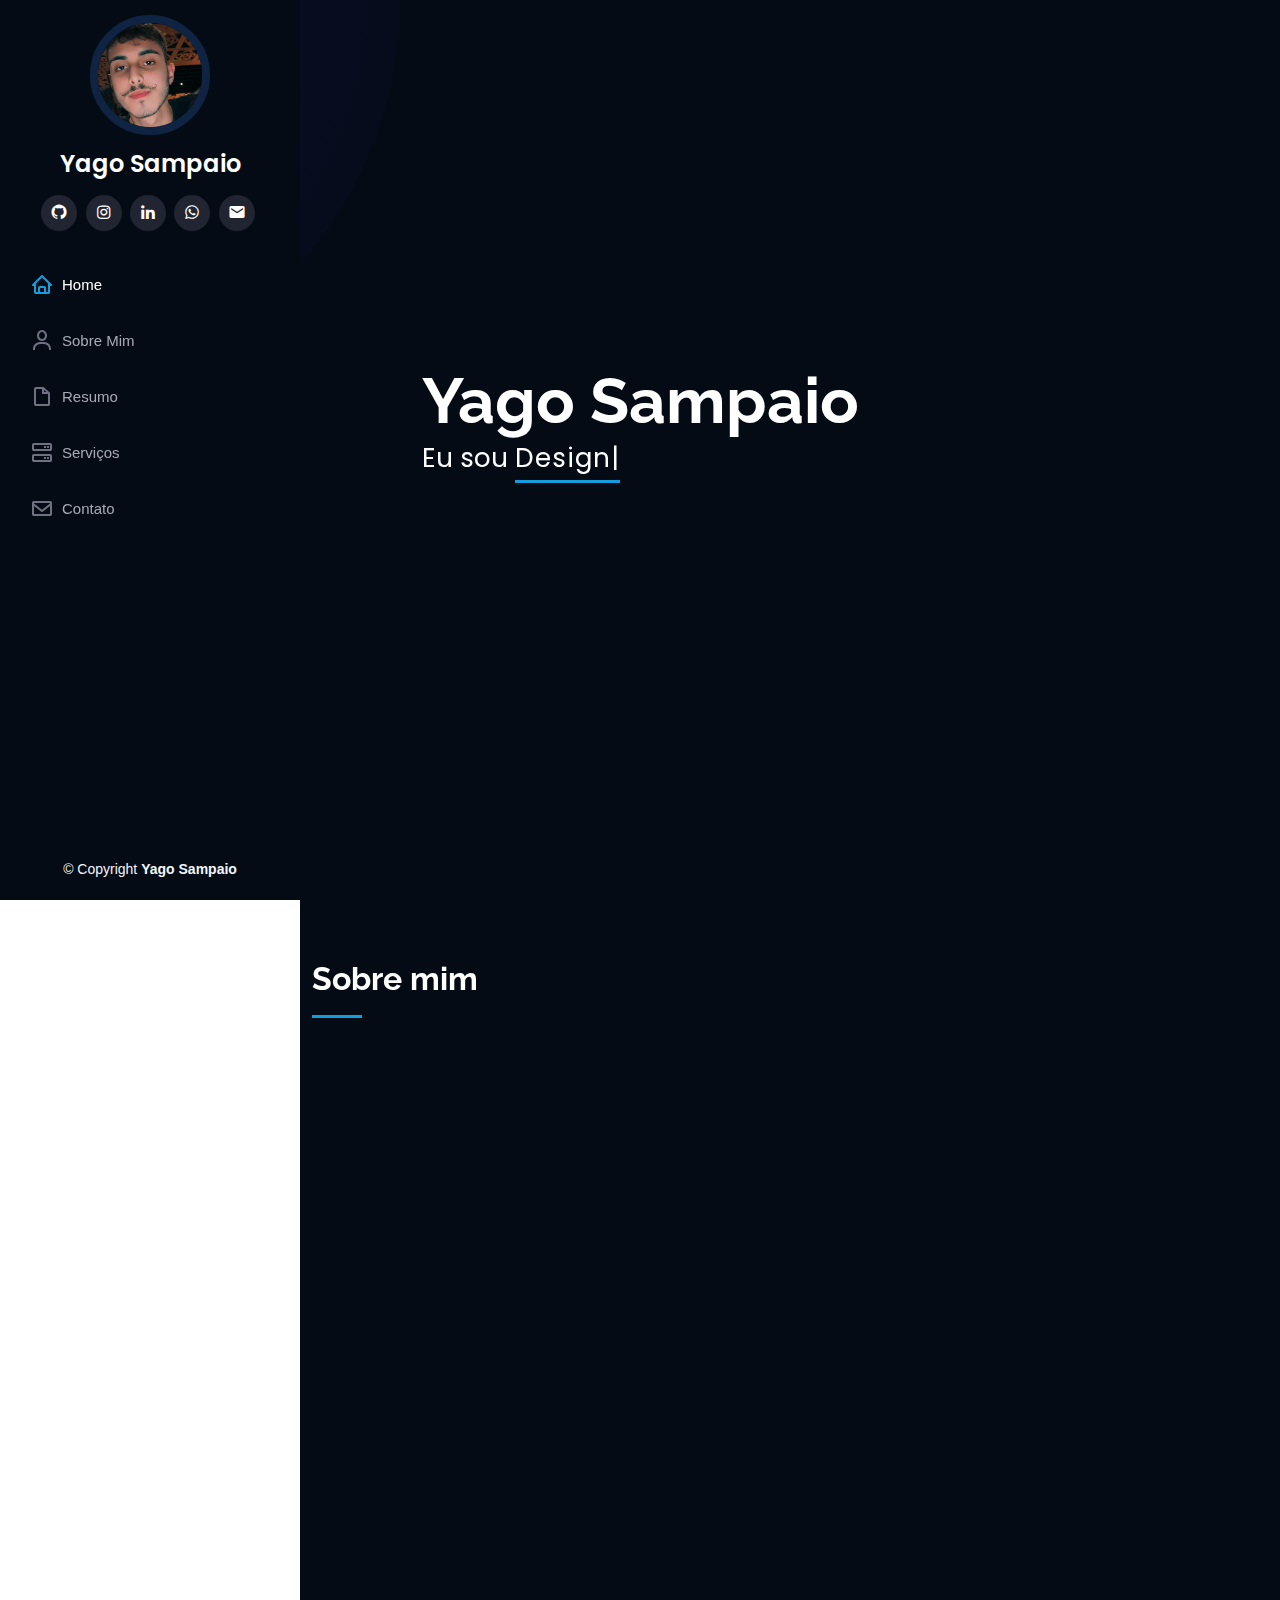
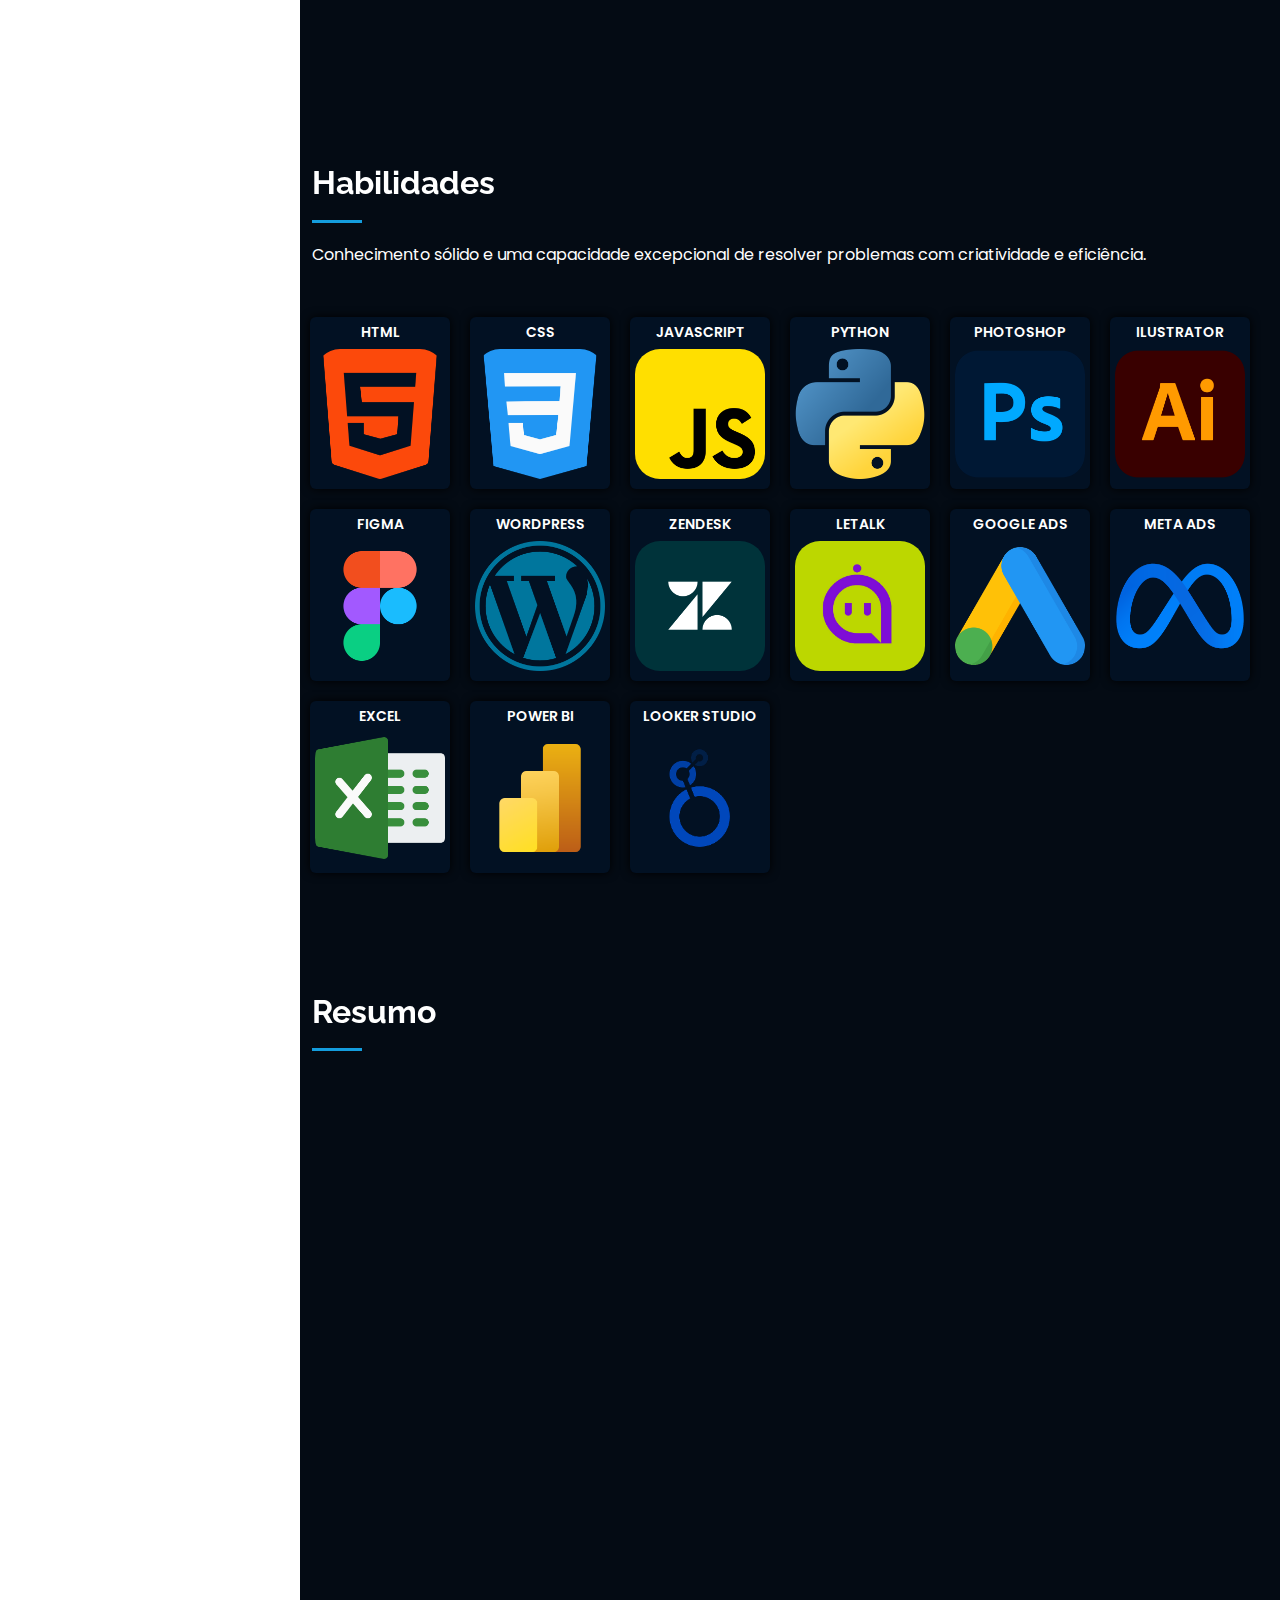
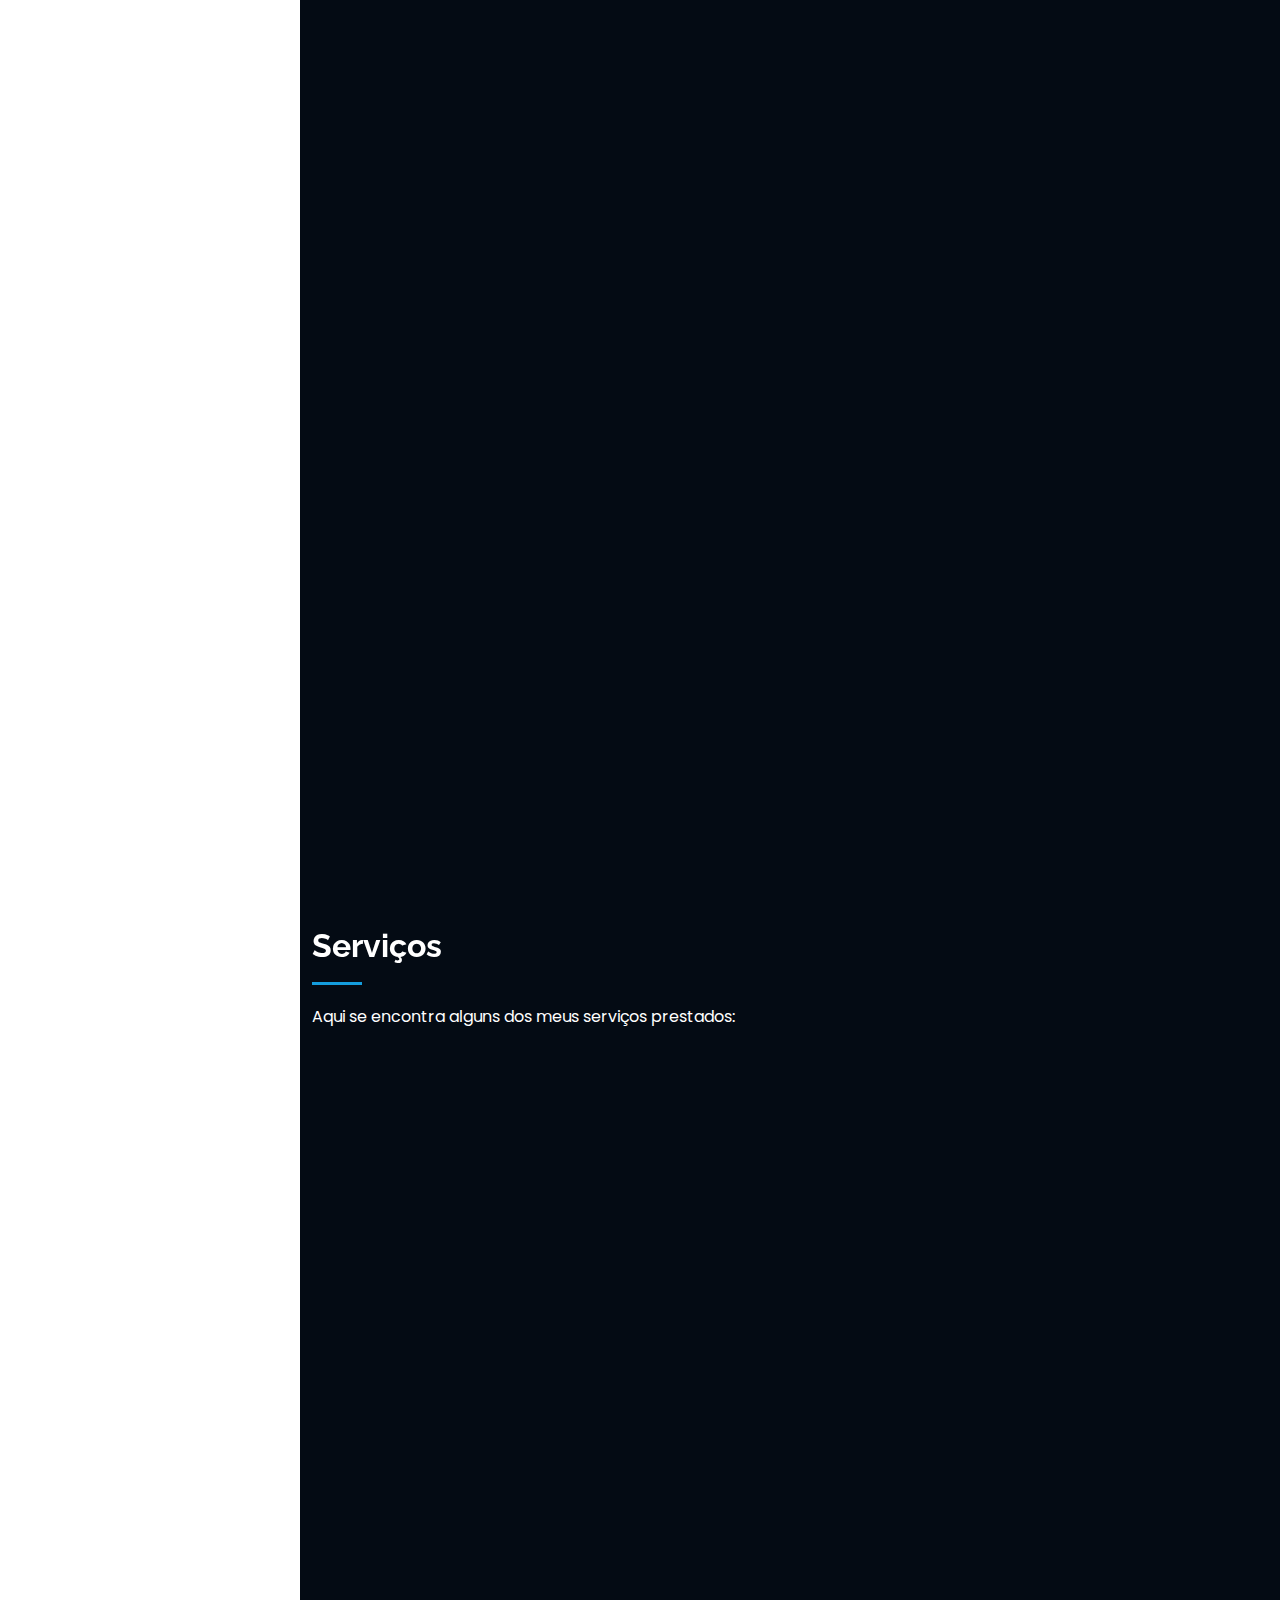
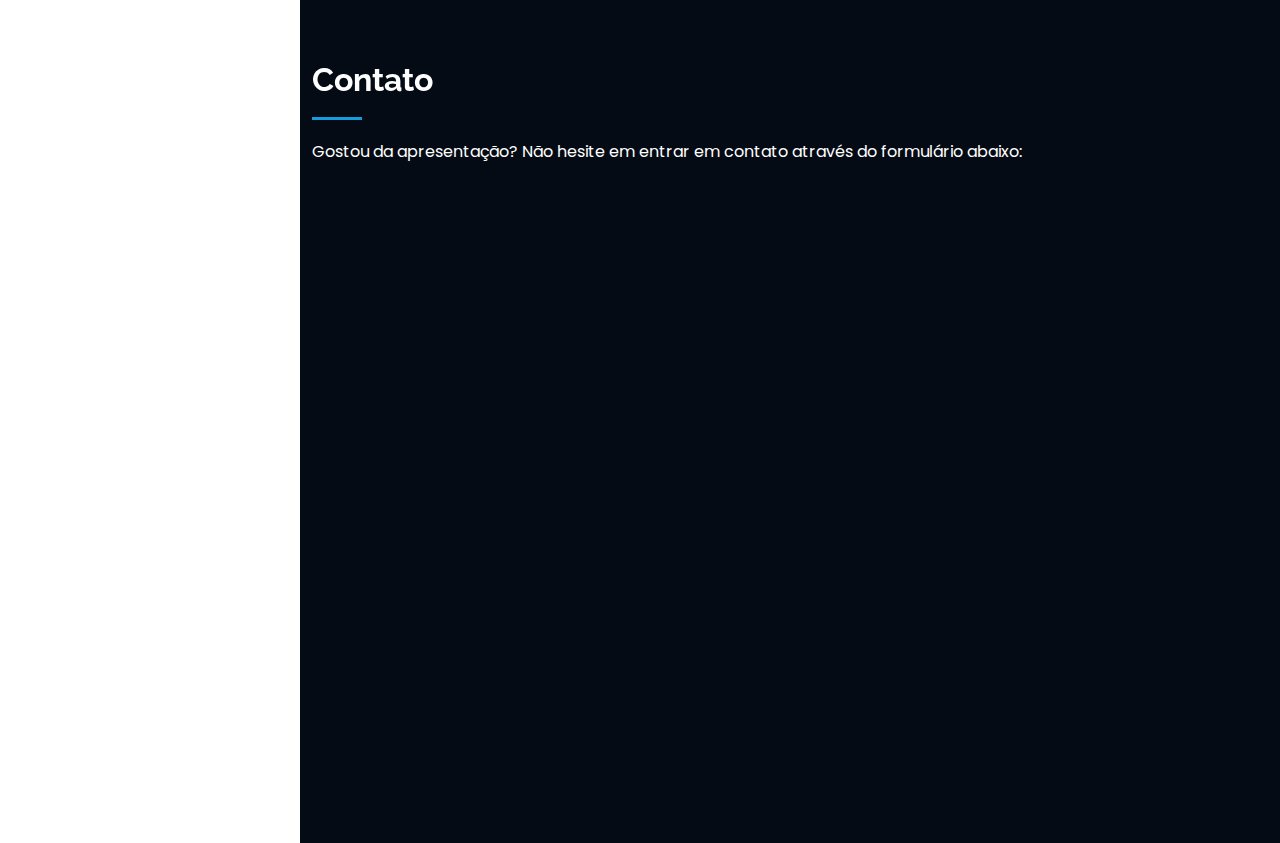
==== index.html @ a0f69c9a "Atualização 5.0" ====
<!DOCTYPE html>
<html lang="pt-br">

<head>
  <meta charset="utf-8">
  <meta content="width=device-width, initial-scale=1.0" name="viewport">

  <title>Yago Sampaio</title>
  <meta content="" name="description">
  <meta content="" name="keywords">

  <!-- Favicons -->
  <link href="assets/img/favicon.ico" rel="icon">

  <!-- Google Fonts -->
  <link
    href="https://fonts.googleapis.com/css?family=Open+Sans:300,300i,400,400i,600,600i,700,700i|Raleway:300,300i,400,400i,500,500i,600,600i,700,700i|Poppins:300,300i,400,400i,500,500i,600,600i,700,700i"
    rel="stylesheet">

  <!-- Vendor CSS Files -->
  <link href="assets/vendor/aos/aos.css" rel="stylesheet">
  <link href="assets/vendor/bootstrap/css/bootstrap.min.css" rel="stylesheet">
  <link href="assets/vendor/bootstrap-icons/bootstrap-icons.css" rel="stylesheet">
  <link href="assets/vendor/boxicons/css/boxicons.min.css" rel="stylesheet">
  <link href="assets/vendor/glightbox/css/glightbox.min.css" rel="stylesheet">
  <link href="assets/vendor/swiper/swiper-bundle.min.css" rel="stylesheet">

  <!-- Template Main CSS File -->
  <link href="assets/css/style.css" rel="stylesheet">
  <link rel="stylesheet" href="assets/css/portfolio.css">

  <!-- cursor -->
  <script src="assets/js/cursor.js"></script>

</head>

<body>
  <div class="cursor-effect"></div>
  <!-- ======= Mobile nav toggle button ======= -->
  <i class="bi bi-list mobile-nav-toggle d-xl-none"></i>

  <!-- ======= Header ======= -->
  <header id="header">

    <div class="cursor-effect"></div>
    <div class="d-flex flex-column">

    </div>

    <div class="profile">
      <img src="assets/img/Yago.jpg" alt="minha-foto" class="img-fluid rounded-circle">
      <h1 class="text-light"><a href="index.html">Yago Sampaio</a></h1>
      <div class="social-links mt-3 text-center">
        <a href="https://github.com/YagoSampaioo" class="github"><i class='bx bxl-github'></i></a>
        <a href="https://instagram.com/yagoo_sampaioo" class="instagram"><i class="bx bxl-instagram"></i></a>
        <a href="https://www.linkedin.com/in/yago-sampaio-22a1b91a1/" class="linkedin"><i
            class="bx bxl-linkedin"></i></a>
        <a href="https://wa.me/5561985515084" class="whatsapp"><i class='bx bxl-whatsapp'></i></a>
        <a href="mailto:yagoalves257@gmail.com" class="e-mail"><i class='bx bxs-envelope'></i></a>
      </div>
    </div>

    <nav id="navbar" class="nav-menu navbar">
      <ul>
        <li><a href="#hero" class="nav-link scrollto active"><i class="bx bx-home"></i> <span>Home</span></a></li>
        <li><a href="index.html#about" class="nav-link scrollto"><i class="bx bx-user"></i> <span>Sobre Mim</span></a>
        </li>
        <li><a href="#resume" class="nav-link scrollto"><i class="bx bx-file-blank"></i> <span>Resumo</span></a></li>
        <!--li><a href="portfolio.html#porfolio" class="nav-link scrollto"><iclass="bx bx-book-content"></i><span>Portfólio</span></a></li-->
        <li><a href="#services" class="nav-link scrollto"><i class="bx bx-server"></i> <span>Serviços</span></a></li>
        <li><a href="#contact" class="nav-link scrollto"><i class="bx bx-envelope"></i> <span>Contato</span></a></li>
      </ul>
    </nav><!-- .nav-menu -->
    </div>
  </header><!-- End Header -->

  <!-- ======= Hero Section ======= -->
  <section id="hero" class="d-flex flex-column justify-content-center align-items-center">
    <div class="hero-container" data-aos="fade-in">
      <h1>Yago Sampaio</h1>
      <p>Eu sou <span class="typed"
          data-typed-items="Designer, Social Media, Dev. Front-End, Costumer Success, Gestor de Tráfego, Analista de Marketing"></span>
      </p>
    </div>
  </section><!-- End Hero -->

  <main id="main">

    <!-- ======= About Section ======= -->
    <section id="about" class="about">
      <div class="container">

        <div class="section-title">
          <h2>Sobre mim</h2>
        </div>

        <div class="row">
          <div class="col-lg-10 pt-4 pt-lg-0 content sobre" data-aos="fade-left">
            <p id="sobre">
              Como Yago, sou um profissional altamente organizado e persistente, demonstrando a capacidade de aprender
              rapidamente e estou disposto a dar o meu melhor pela empresa. Tenho um forte interesse em planos de
              carreira e estou comprometido em contribuir para o crescimento e sucesso da nossa organização. Com ampla
              experiência em atendimento ao cliente e marketing digital, minha proficiência em tecnologia e análise de
              dados, incluindo a criação de dashboards, me permite tomar decisões embasadas em informações sólidas. Além
              disso, meu histórico de gestão e liderança de equipes reflete minhas excelentes habilidades de comunicação
              verbal e escrita.

              Tenho conhecimento em áreas como Customer Success (CS), Customer Experience (CX) e suporte, bem como
              domínio do pacote Office. Estou familiarizado com relacionamentos tanto B2B quanto B2C e experiente em
              soluções de Software as a Service (SaaS). Embora meu inglês seja básico, estou comprometido em
              aprimorá-lo. Estou pronto para fazer parte de equipes e projetos desafiadores e contribuir de forma
              significativa para alcançar os objetivos da nossa empresa.
            </p>
          </div>
        </div>

      </div>
    </section><!-- End About Section -->

    <!-- ======= Skills Section ======= -->
    <section id="skills" class="skills section-bg">
      <div class="container">

        <div class="section-title">
          <h2>Habilidades</h2>
          <p>Conhecimento sólido e uma capacidade excepcional de resolver problemas com criatividade e eficiência.</p>
        </div>

        <div class="row skills-content margemh">

          <div class="progress">
            <span class="skill">HTML</span>
            <img src="assets/img/html-5.png" width="150px">
          </div>

          <div class="progress">
            <span class="skill">CSS</span>
            <img src="assets/img/css-3.png" width="150px">
          </div>

          <div class="progress">
            <span class="skill">JavaScript</span>
            <img src="assets/img/js.png" width="150px">
          </div>

          <div class="progress">
            <span class="skill">Python</span>
            <img src="assets/img/python.png" width="150px">
          </div>

          <div class="progress">
            <span class="skill">Photoshop</span>
            <img src="assets/img/photoshop.png" width="150px">
          </div>

          <div class="progress">
            <span class="skill">Ilustrator</span>
            <img src="assets/img/illustrator.png" width="150px">
          </div>

          <div class="progress">
            <span class="skill">Figma</span>
            <img src="assets/img/figma.png" width="150px">
          </div>

          <div class="progress">
            <span class="skill">Wordpress</span>
            <img src="assets/img/wordpress.png" width="150px">
          </div>

          <div class="progress">
            <span class="skill">Zendesk</span>
            <img src="assets/img/zendesk.png" width="150px">
          </div>

          <div class="progress">
            <span class="skill">Letalk</span>
            <img src="assets/img/letalk.jpg" width="150px">
          </div>

          <div class="progress">
            <span class="skill">Google Ads</span>
            <img src="assets/img/google ads.png" width="150px">
          </div>

          <div class="progress">
            <span class="skill">Meta Ads</span>
            <img src="assets/img/meta.png" width="150px">
          </div>

          <div class="progress">
            <span class="skill">Excel</span>
            <img src="assets/img/excel.png" width="150px">
          </div>

          <div class="progress">
            <span class="skill">Power BI</span>
            <img src="assets/img/powerbi.png" width="150px">
          </div>

          <div class="progress">
            <span class="skill">Looker Studio</span>
            <img src="assets/img/lookerstudio.png" width="150px">
          </div>
        </div>

      </div>
    </section><!-- End Skills Section -->

    <!-- ======= Resume Section ======= -->
    <section id="resume" class="resume">
      <div class="container">

        <div class="section-title">
          <h2>Resumo</h2>
          <p></p>
        </div>

        <div class="row">
          <div class="col-lg-6" data-aos="fade-up">
            <h3 class="resume-title">Sumário</h3>
            <div class="resume-item pb-0">
              <h4>Yago Sampaio Alves</h4>
              <ul>
                <li>Brasília, DF</li>
                <li>+55 61 9 8551 5084</li>
                <li>yagoalves257@gmail.com</li>
              </ul>
            </div>

            <h3 class="resume-title">Educação</h3>
            <div class="resume-item">
              <h4>Curso de Social Media</h4>
              <h5>2023</h5>
              <p><em>Kultivi</em></p>
            </div>
            <div class="resume-item">
              <h4>Curso de Fundamento de Sucesso do Cliente</h4>
              <h5>2023</h5>
              <p><em>Customer Led Growth</em></p>
            </div>
            <div class="resume-item">
              <h4>Curso de Pensamento Crítico</h4>
              <h5>2023</h5>
              <p><em>G4 Educação</em></p>
            </div>
            <div class="resume-item">
              <h4>Curso de Experiência do Cliente</h4>
              <h5>2023</h5>
              <p><em>G4 Educação</em></p>
            </div>
            <div class="resume-item">
              <h4>Curso de Fundamentos em Experiência do Cliente</h4>
              <h5>2023</h5>
              <p><em>G4 Educação</em></p>
            </div>
            <div class="resume-item">
              <h4>Curso de Customer Success Management Level 1</h4>
              <h5>2023</h5>
              <p><em>SuccessCoaching</em></p>
            </div>
            <div class="resume-item">
              <h4>Pós-graduação em Farmácia Clínica e Hospitalar</h4>
              <h5>2023 - 2024</h5>
              <p><em>Centro Universitário Celso Lisboa, RJ</em></p>
            </div>
            <div class="resume-item">
              <h4>Bacharelado em Farmácia</h4>
              <h5>2019 - 2023</h5>
              <p><em>Centro Universitário do Distrito Federal, DF</em></p>
            </div>
          </div>
          <div class="col-lg-6" data-aos="fade-up" data-aos-delay="100">
            <h3 class="resume-title">Experiência Profissional</h3>
            <div class="resume-item">
              <h4>Designer e Social Media</h4>
              <h5>2021 - Presente</h5>
              <p><em>Autônomo</em></p>
              <ul>
                <li>Gestão de redes sociais</li>
                <li>Experiência do cliente</li>
                <li>Criação de identidade visual</li>
                <li>Criação de artes para redes sociais e publicidade</li>
                <li>Criação de estratégia e entrega para as redes sociais</li>
              </ul>
            </div>
            <div class="resume-item">
              <h4>Gerente de Costumer Success</h4>
              <h5>2022 - Presente</h5>
              <p><em>Brplay, Asa Sul, DF </em></p>
              <ul>
                <li>Gestão e curadoria de conteúdo</li>
                <li>Gestão da equipe de customer success</li>
                <li>Gestão da equipe de suporte ao cliente</li>
                <li>Serviços diretos de suporte ao cliente e sucesso ao cliente</li>
                <li>Gestão, criação e análise de dados</li>
              </ul>
            </div>
            <div class="resume-item">
              <h4>Oficial do Exército Brasileiro</h4>
              <h5>2021 - 2021</h5>
              <p><em>Batalhão da Guarda Presidencial, SMU, DF</em></p>
              <ul>
                <li>Aprendizado militar.</li>
                <li>Disciplina, perseverança, organização</li>
                <li>Honra à pátria</li>
                <li>Camaradagem</li>
              </ul>
            </div>
            <div class="resume-item">
              <h4>Gerente Geral</h4>
              <h5>2016 - 2020</h5>
              <p><em>Viva'Natureza, Samambaia, DF</em></p>
              <ul>
                <li>Gestão de produtos e estoque</li>
                <li>Entrega de pedidos</li>
                <li>Conhecimento empresarial</li>
              </ul>
            </div>
          </div>
        </div>

      </div>
    </section><!-- End Resume Section -->

    <!-- ======= Services Section ======= -->
    <section id="services" class="services">
      <div class="container">

        <div class="section-title">
          <h2>Serviços</h2>
          <p>Aqui se encontra alguns dos meus serviços prestados:</p>
        </div>

        <div class="row col-12 col-md-12">
          <div class="col-lg-4 col-md-12 col-sm-6 col-12 icon-box" data-aos="fade-up">
            <div class="icon"><i class='bx bxs-hard-hat'></i></div>
            <h4 class="title"><a href="">Criação de Posts, Identidade Visual, Sites, Criativos e Artes</a></h4>
            <p class="description">Realizamos a criação do seu site conforme seu produto, suas preferências e nossas
              habilidades.</p>
          </div>
          <div class="col-lg-4 col-md-12 col-sm-6 col-12 icon-box" data-aos="fade-up" data-aos-delay="100">
            <div class="icon"><i class='bx bxs-message-alt-edit'></i></div>
            <h4 class="title"><a href="">Tradução de Página</a></h4>
            <p class="description">Tem um site em uma língua somente? Realizamos a possibilidade de traduzi-la e deixar
              mais opções para o público alvo.</p>
          </div>
          <div class="col-lg-4 col-md-12 col-sm-6 col-12 icon-box" data-aos="fade-up" data-aos-delay="200">
            <div class="icon"><i class='bx bxs-rocket'></i></div>
            <h4 class="title"><a href="">Modernização e Atualização de Site</a></h4>
            <p class="description">Seu site já está a muito tempo no ar e não houve uma atualização? Nós realizamos esa
              atualização com base no mercado atual.</p>
          </div>
          <div class="col-lg-4 col-md-12 col-sm-6 col-12 icon-box" data-aos="fade-up" data-aos-delay="300">
            <div class="icon"><i class='bx bx-support'></i></div>
            <h4 class="title"><a href="">Sucesso do Cliente</a></h4>
            <p class="description">Além dos noss serviços do ramo de programação, também desenvolvemos nosso serviço de
              sucesso do cliente, avaliando sua empresa, e seu site em realação à satisfação do cliente.</p>
          </div>
          <div class="col-lg-4 col-md-12 col-sm-6 col-12 icon-box" data-aos="fade-up" data-aos-delay="400">
            <div class="icon"><i class='bx bxs-dashboard'></i></div>
            <h4 class="title"><a href="">Análise e Criação de Dashboards</a></h4>
            <p class="description">Quer uma análise sobre dados específicos da sua empresa, nós realizamos para que
              fique o mais claro possível.</p>
          </div>
          <div class="col-lg-4 col-md-12 col-sm-6 col-12 icon-box" data-aos="fade-up" data-aos-delay="500">
            <div class="icon"><i class='bx bx-wrench'></i></div>
            <h4 class="title"><a href="">Curadoria e Gestão de Plataforma</a></h4>
            <p class="description">Possui uma plataforma onde tem que ficar atualizando toda hora com conteúdos novos,
              nós realizamos esse processo para você de forma mais fácil.</p>
          </div>
        </div>

      </div>
    </section><!-- End Services Section -->

    <!-- ======= Contact Section ======= -->
    <section id="contact" class="contact">
      <div class="container">

        <div class="section-title">
          <h2>Contato</h2>
          <p>Gostou da apresentação? Não hesite em entrar em contato através do formulário abaixo:</p>
        </div>

        <div class="row" data-aos="fade-in">

          <div class="col-lg-12 mt-5 mt-lg-0 d-flex align-items-stretch">
            <form action="https://api.staticforms.xyz/submit" method="post" class="php-email-form" name="contact">
              <div class="row">
                <div class="form-group col-md-6">
                  <label for="name">Nome</label>
                  <input type="text" name="name" class="form-control" id="name" autocomplete="off" required>
                </div>
                <div class="form-group col-md-6">
                  <label for="name">E-mail</label>
                  <input type="email" class="form-control" name="email" id="email" autocomplete="off" required>
                </div>
              </div>
              <div class="form-group">
                <label for="name">Assunto</label>
                <input type="text" class="form-control" name="subject" id="subject" autocomplete="off" required>
              </div>
              <div class="form-group">
                <label for="name">Mensagem</label>
                <textarea class="form-control" name="message" rows="10" autocomplete="off" required></textarea>
              </div>

              <div class="text-center"><button type="submit">Enviar</button></div>

              <input type="hidden" name="accessKey" value="bd8579c9-f39f-4494-a5c7-142bb662cd74"> <!-- Required -->
              <input type="hidden" name="redirectTo" value="https://yagosampaio.netlify.app/obrigado.html">
              <!-- Optional -->
            </form>
          </div>

        </div>

      </div>
    </section><!-- End Contact Section -->

  </main><!-- End #main -->

  <!-- ======= Footer ======= -->
  <footer id="footer">
    <div class="container">
      <div class="copyright">
        &copy; Copyright <strong><span>Yago Sampaio</span></strong>
      </div>
      <div class="credits"></div>
    </div>
  </footer><!-- End  Footer -->

  <a href="#" class="back-to-top d-flex align-items-center justify-content-center"><i
      class="bi bi-arrow-up-short"></i></a>

  <!-- Vendor JS Files -->
  <script src="assets/vendor/purecounter/purecounter_vanilla.js"></script>
  <script src="assets/vendor/aos/aos.js"></script>
  <script src="assets/vendor/bootstrap/js/bootstrap.bundle.min.js"></script>
  <script src="assets/vendor/glightbox/js/glightbox.min.js"></script>
  <script src="assets/vendor/isotope-layout/isotope.pkgd.min.js"></script>
  <script src="assets/vendor/swiper/swiper-bundle.min.js"></script>
  <script src="assets/vendor/typed.js/typed.min.js"></script>
  <script src="assets/vendor/waypoints/noframework.waypoints.js"></script>

  <!-- Template Main JS File -->
  <script src="assets/js/main.js"></script>

</body>

</html>
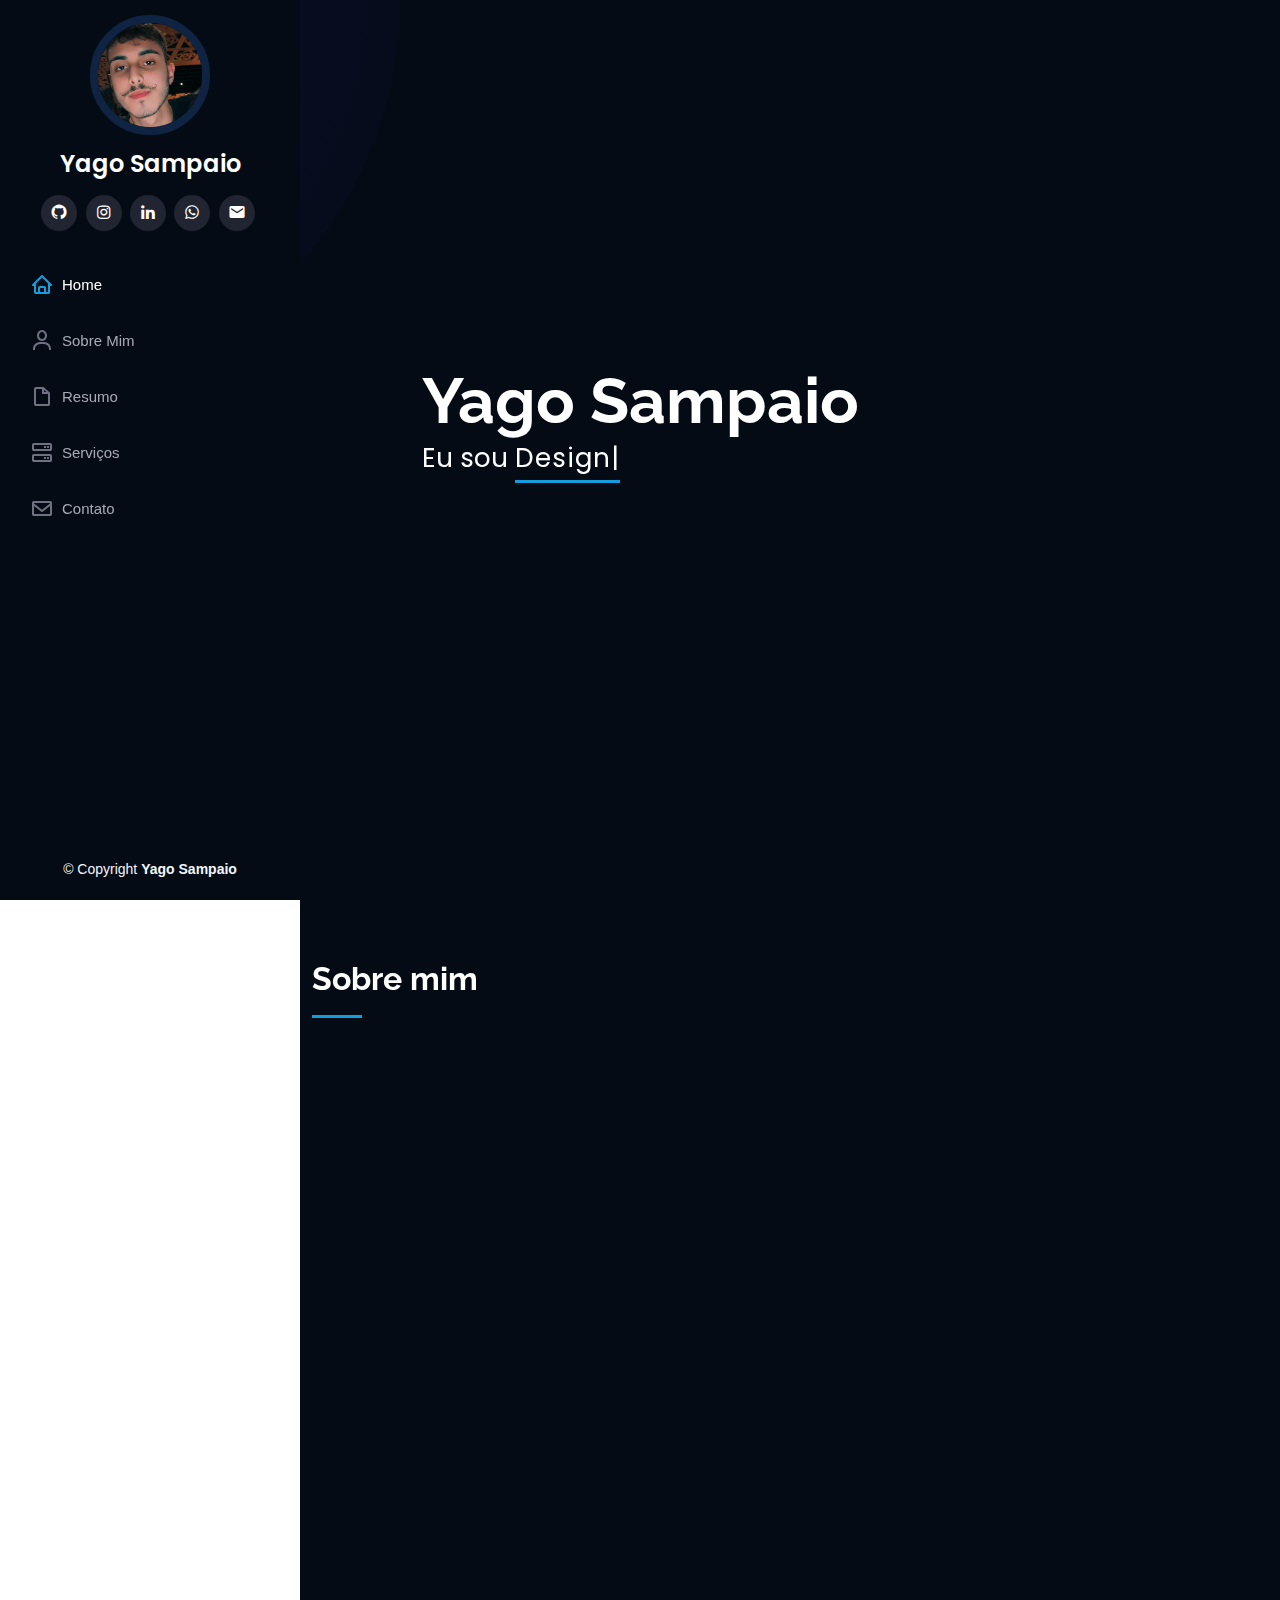
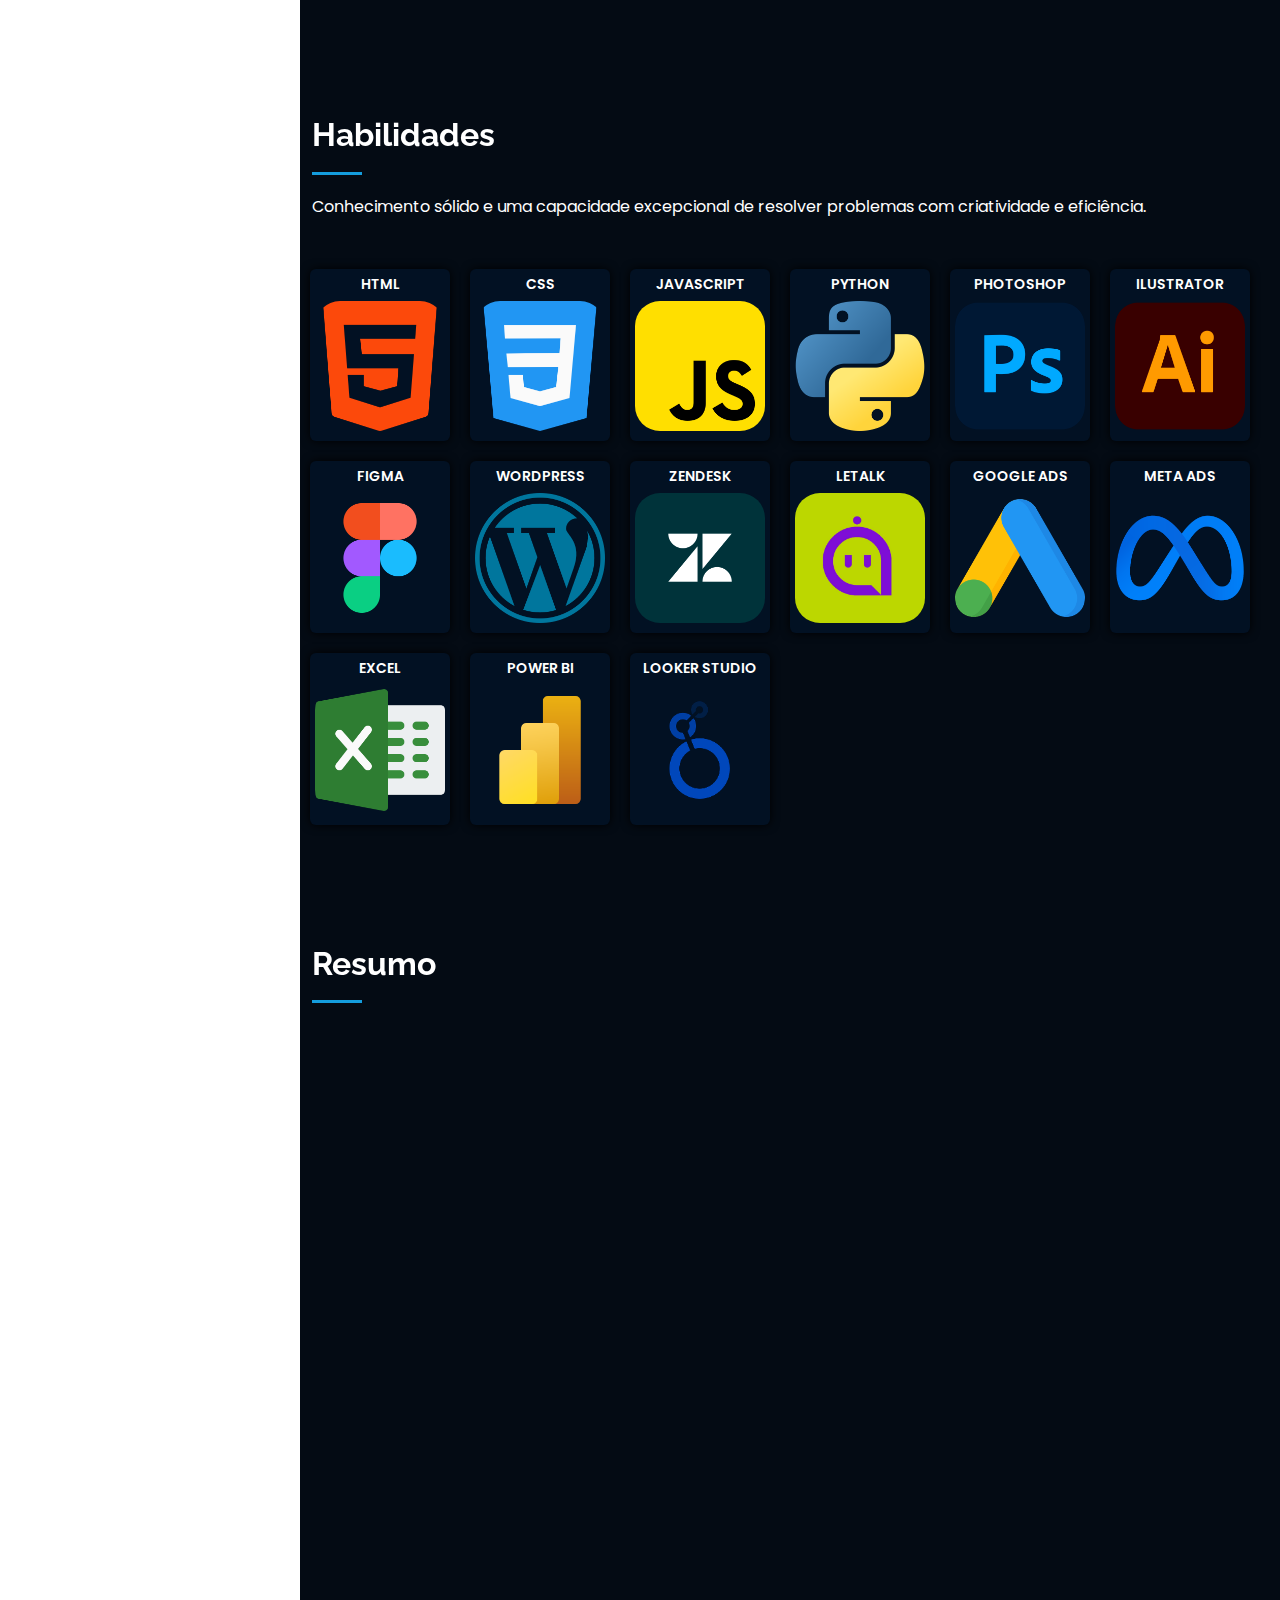
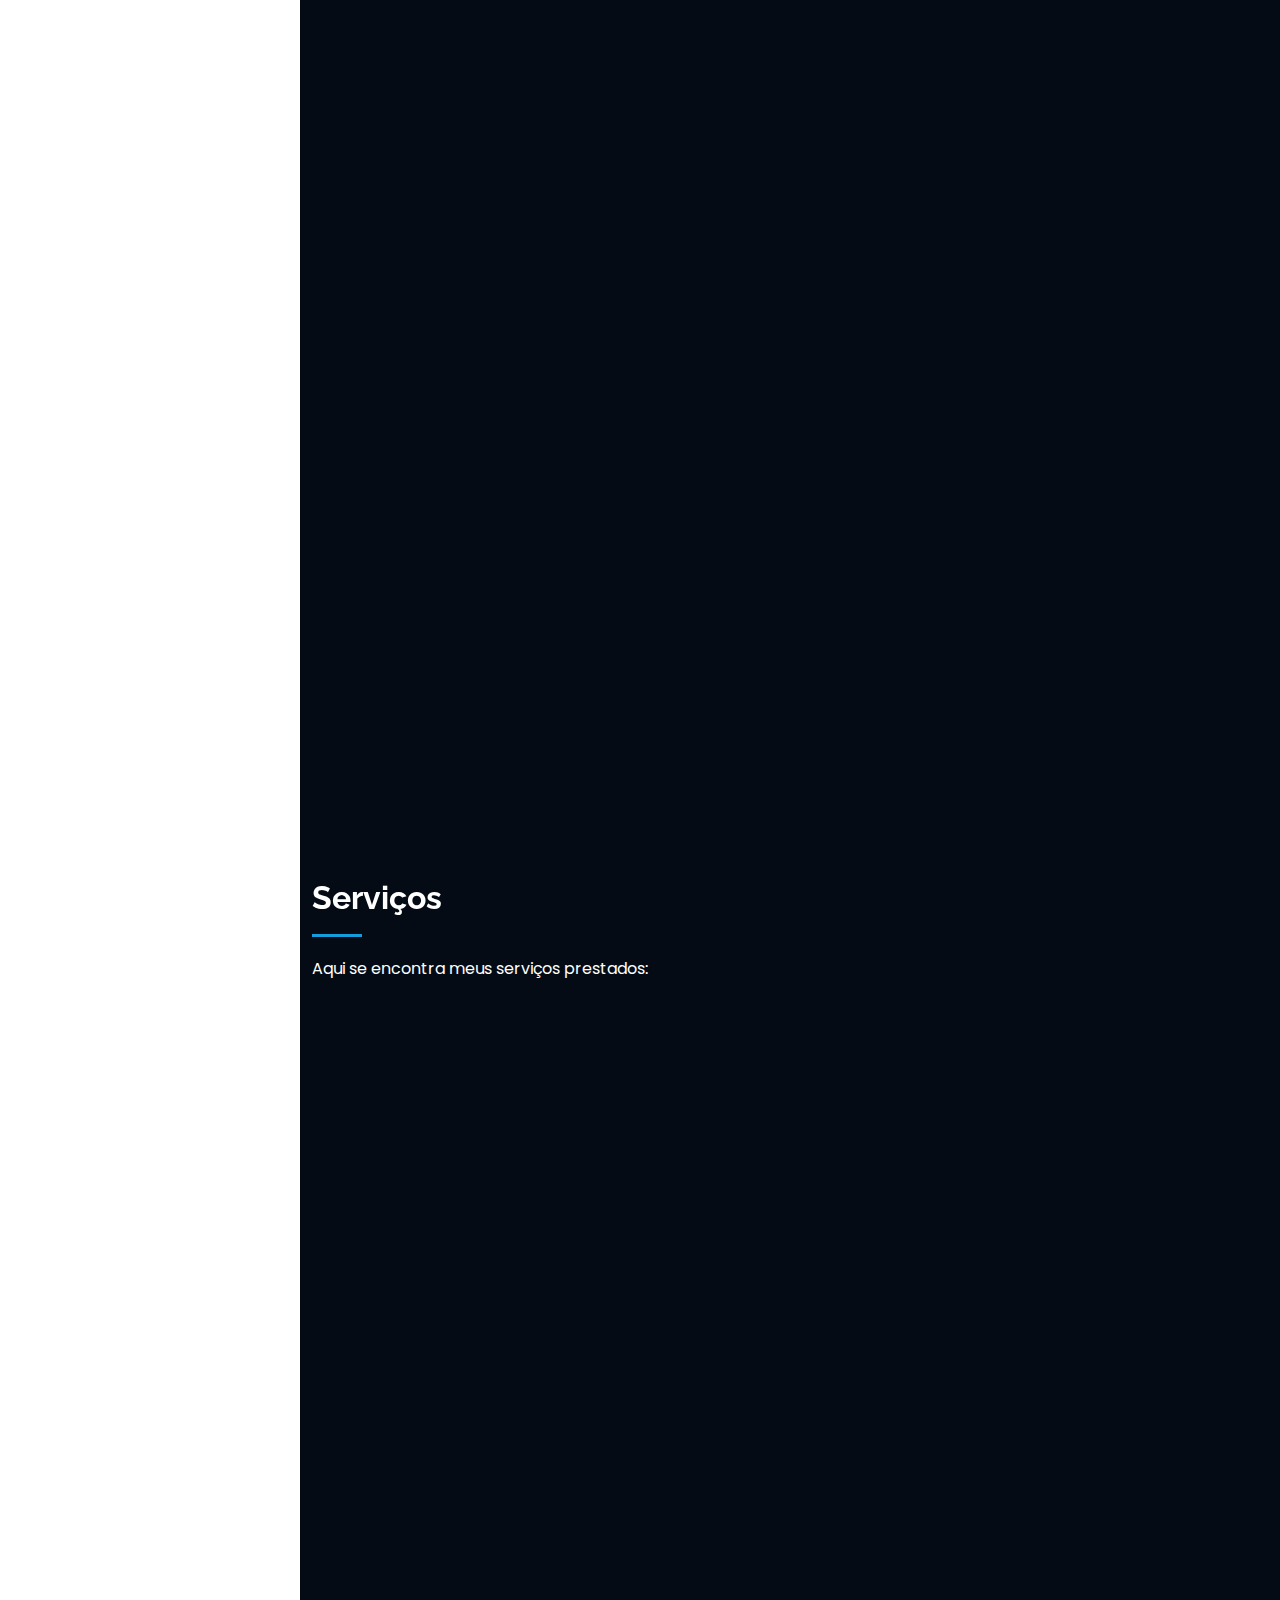
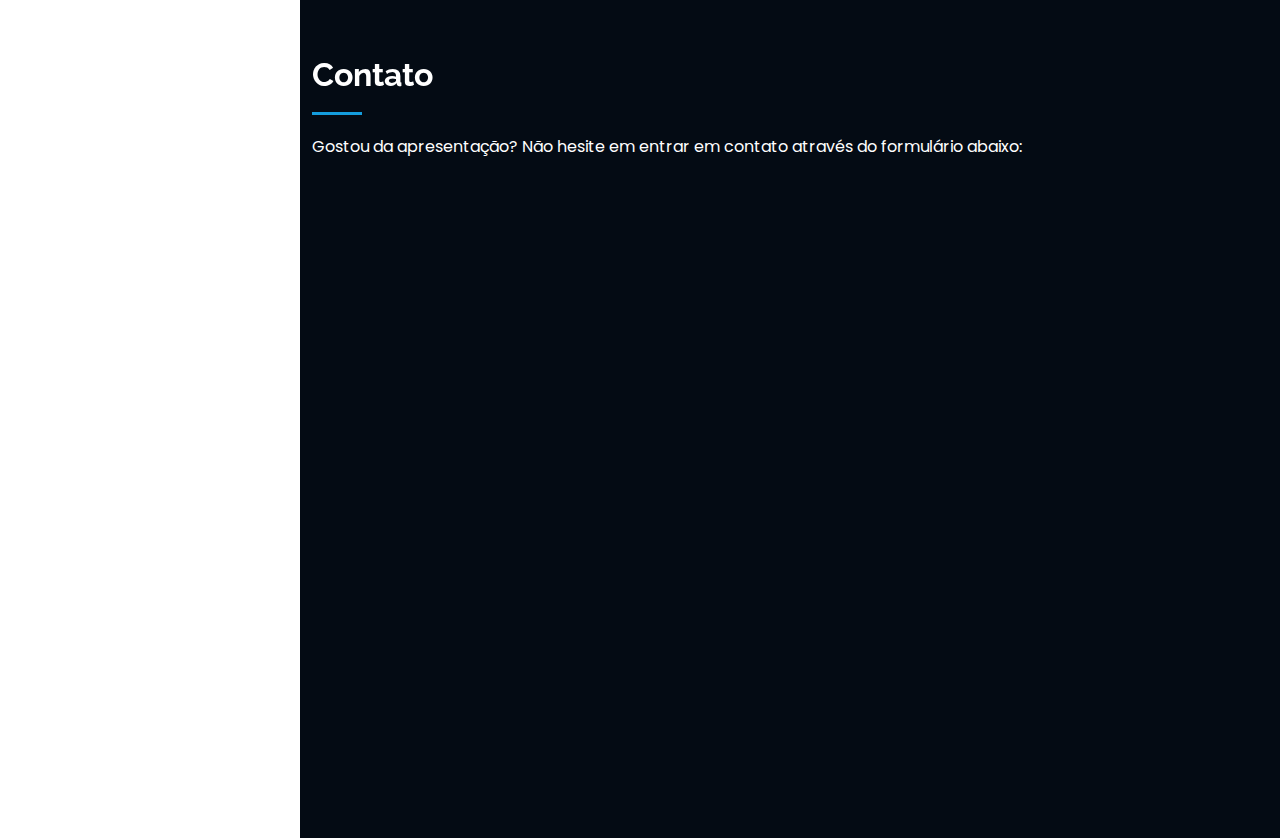
==== commit e45e900a: "Atualização 6.0" ====
--- a/index.html
+++ b/index.html
@@ -103,13 +103,16 @@
               experiência em atendimento ao cliente e marketing digital, minha proficiência em tecnologia e análise de
               dados, incluindo a criação de dashboards, me permite tomar decisões embasadas em informações sólidas. Além
               disso, meu histórico de gestão e liderança de equipes reflete minhas excelentes habilidades de comunicação
-              verbal e escrita.
-
-              Tenho conhecimento em áreas como Customer Success (CS), Customer Experience (CX) e suporte, bem como
+              verbal e escrita.</p>  
+
+            <p id="sobre">Minha paixão pelo design aliada à minha experiência em marketing digital me permitiu desenvolver habilidades 
+              sólidas em criar estratégias visuais impactantes e eficientes para aumentar a presença online de marcas.</p>  
+
+            <p id="sobre">Tenho conhecimento em áreas como Customer Success (CS), Customer Experience (CX) e suporte, bem como
               domínio do pacote Office. Estou familiarizado com relacionamentos tanto B2B quanto B2C e experiente em
               soluções de Software as a Service (SaaS). Embora meu inglês seja básico, estou comprometido em
               aprimorá-lo. Estou pronto para fazer parte de equipes e projetos desafiadores e contribuir de forma
-              significativa para alcançar os objetivos da nossa empresa.
+              significativa para alcançar os objetivos da nossa empresa.</p>  
             </p>
           </div>
         </div>
@@ -329,45 +332,44 @@
 
         <div class="section-title">
           <h2>Serviços</h2>
-          <p>Aqui se encontra alguns dos meus serviços prestados:</p>
+          <p>Aqui se encontra meus serviços prestados:</p>
         </div>
 
         <div class="row col-12 col-md-12">
           <div class="col-lg-4 col-md-12 col-sm-6 col-12 icon-box" data-aos="fade-up">
             <div class="icon"><i class='bx bxs-hard-hat'></i></div>
-            <h4 class="title"><a href="">Criação de Posts, Identidade Visual, Sites, Criativos e Artes</a></h4>
-            <p class="description">Realizamos a criação do seu site conforme seu produto, suas preferências e nossas
-              habilidades.</p>
+            <h4 class="title"><a href="">Criação de Posts, Identidade Visual, Criativos e Artes</a></h4>
+            <p class="description">Realizo a criação conforme seu produto, suas preferências e minhas
+              habilidades estratégicas com base na minha experiência e conhecimentos em artes visuais.</p>
           </div>
           <div class="col-lg-4 col-md-12 col-sm-6 col-12 icon-box" data-aos="fade-up" data-aos-delay="100">
             <div class="icon"><i class='bx bxs-message-alt-edit'></i></div>
-            <h4 class="title"><a href="">Tradução de Página</a></h4>
-            <p class="description">Tem um site em uma língua somente? Realizamos a possibilidade de traduzi-la e deixar
-              mais opções para o público alvo.</p>
+            <h4 class="title"><a href="">Gestão de Redes Sociais</a></h4>
+            <p class="description">Realizo toda a gestão das suas redes sociais como social media, trazendo resultado de engajamento, 
+              alcance de público e aumento de seguidores potencialmente.</p>
           </div>
           <div class="col-lg-4 col-md-12 col-sm-6 col-12 icon-box" data-aos="fade-up" data-aos-delay="200">
             <div class="icon"><i class='bx bxs-rocket'></i></div>
-            <h4 class="title"><a href="">Modernização e Atualização de Site</a></h4>
-            <p class="description">Seu site já está a muito tempo no ar e não houve uma atualização? Nós realizamos esa
+            <h4 class="title"><a href="">Criação, Modernização e Atualização de Site</a></h4>
+            <p class="description">Seu site já está a muito tempo no ar e não houve uma atualização? Realizo essa
               atualização com base no mercado atual.</p>
           </div>
           <div class="col-lg-4 col-md-12 col-sm-6 col-12 icon-box" data-aos="fade-up" data-aos-delay="300">
             <div class="icon"><i class='bx bx-support'></i></div>
             <h4 class="title"><a href="">Sucesso do Cliente</a></h4>
-            <p class="description">Além dos noss serviços do ramo de programação, também desenvolvemos nosso serviço de
-              sucesso do cliente, avaliando sua empresa, e seu site em realação à satisfação do cliente.</p>
+            <p class="description">Desenvolvo o serviço de sucesso do cliente, avaliando sua empresa, e seu histórico em relação à satisfação do cliente.</p>
           </div>
           <div class="col-lg-4 col-md-12 col-sm-6 col-12 icon-box" data-aos="fade-up" data-aos-delay="400">
             <div class="icon"><i class='bx bxs-dashboard'></i></div>
             <h4 class="title"><a href="">Análise e Criação de Dashboards</a></h4>
-            <p class="description">Quer uma análise sobre dados específicos da sua empresa, nós realizamos para que
-              fique o mais claro possível.</p>
+            <p class="description">Quer uma análise sobre dados específicos da sua empresa? Realizo para que
+              fique o mais claro possível e assim traçar estratégias com base nos dados, seja criando o dashboard ou analisando.</p>
           </div>
           <div class="col-lg-4 col-md-12 col-sm-6 col-12 icon-box" data-aos="fade-up" data-aos-delay="500">
             <div class="icon"><i class='bx bx-wrench'></i></div>
-            <h4 class="title"><a href="">Curadoria e Gestão de Plataforma</a></h4>
-            <p class="description">Possui uma plataforma onde tem que ficar atualizando toda hora com conteúdos novos,
-              nós realizamos esse processo para você de forma mais fácil.</p>
+            <h4 class="title"><a href="">Tráfego Pago</a></h4>
+            <p class="description">Quer escalar o alcance do seu público por meio de anúncios na internet e redes sociais? Pode deixar 
+              esse trabalho comigo para melhor desempenho.</p>
           </div>
         </div>
 
--- a/assets/css/portfolio.css
+++ b/assets/css/portfolio.css
@@ -115,7 +115,7 @@
 }
 
 #sobre {
-    line-height: 3.0;
+    line-height: 2.0;
 }
 /*--------------------------------------------------------------
   # Portfolio Details
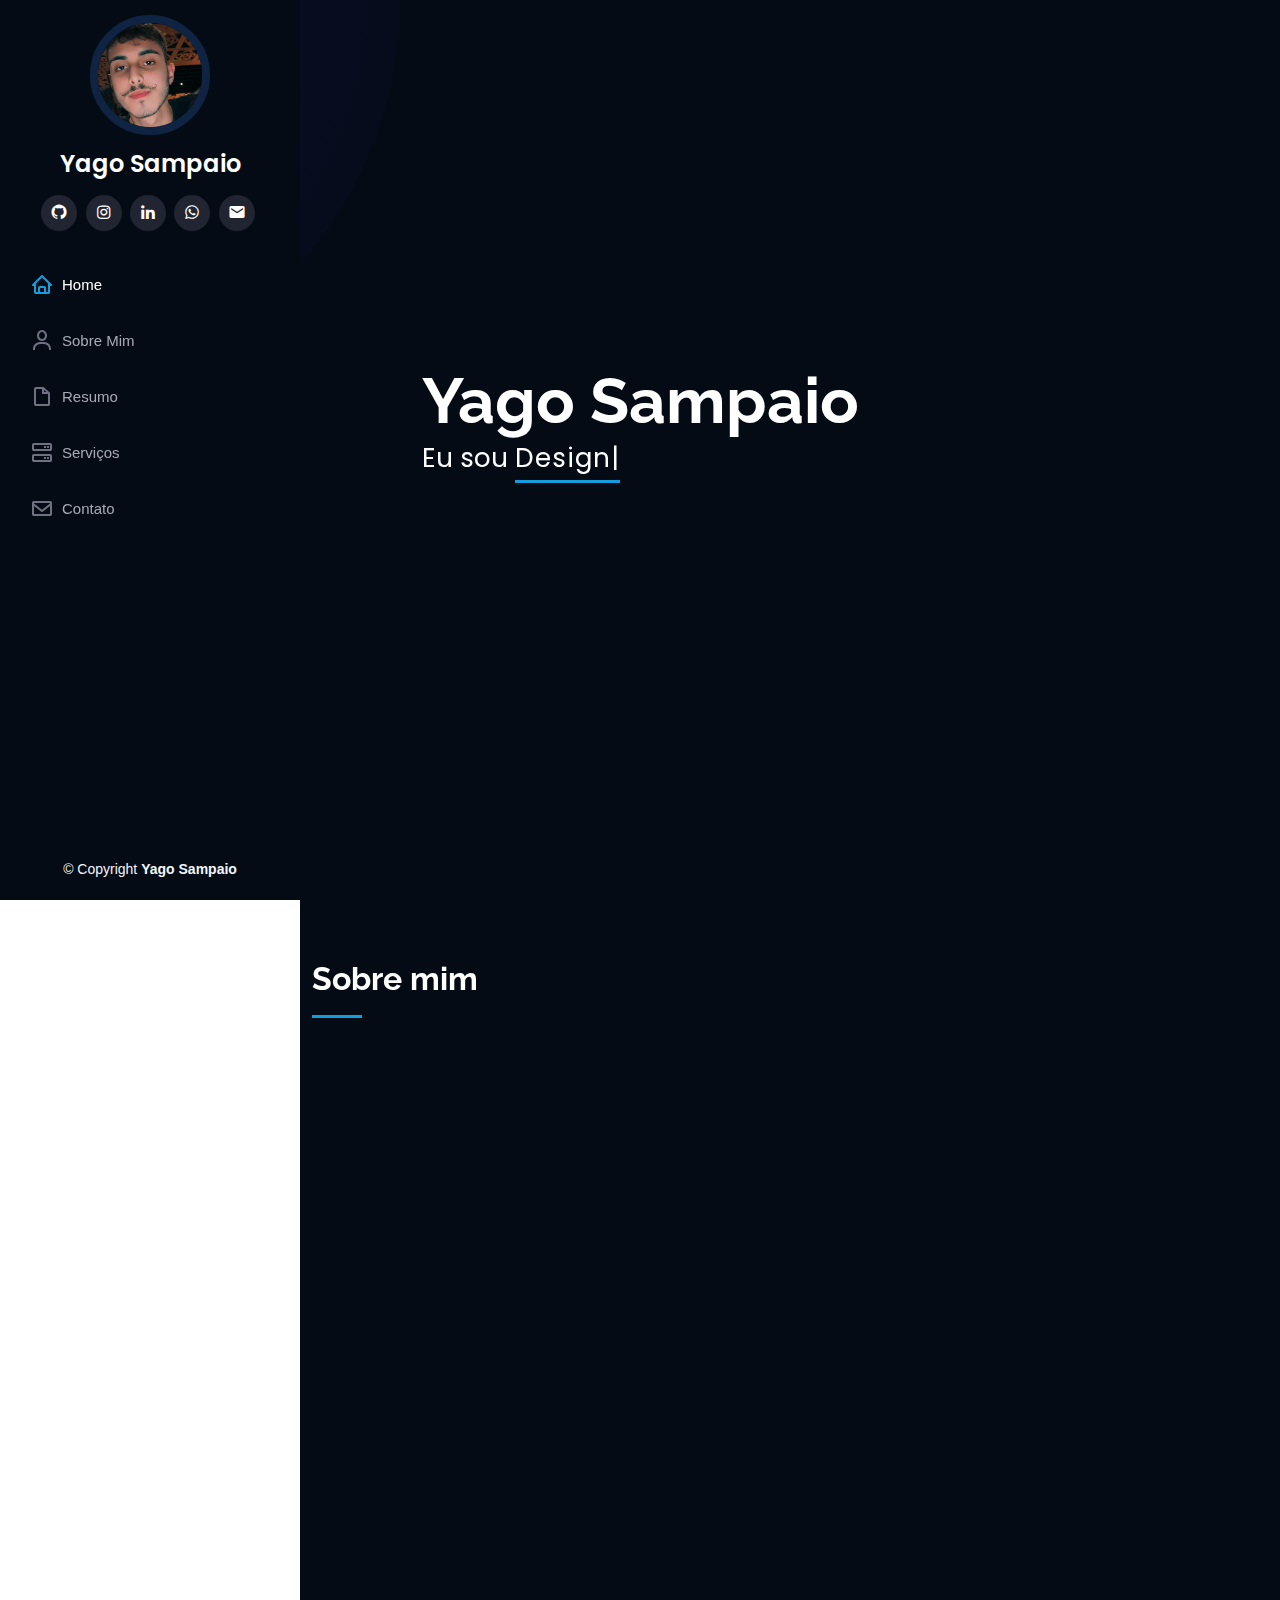
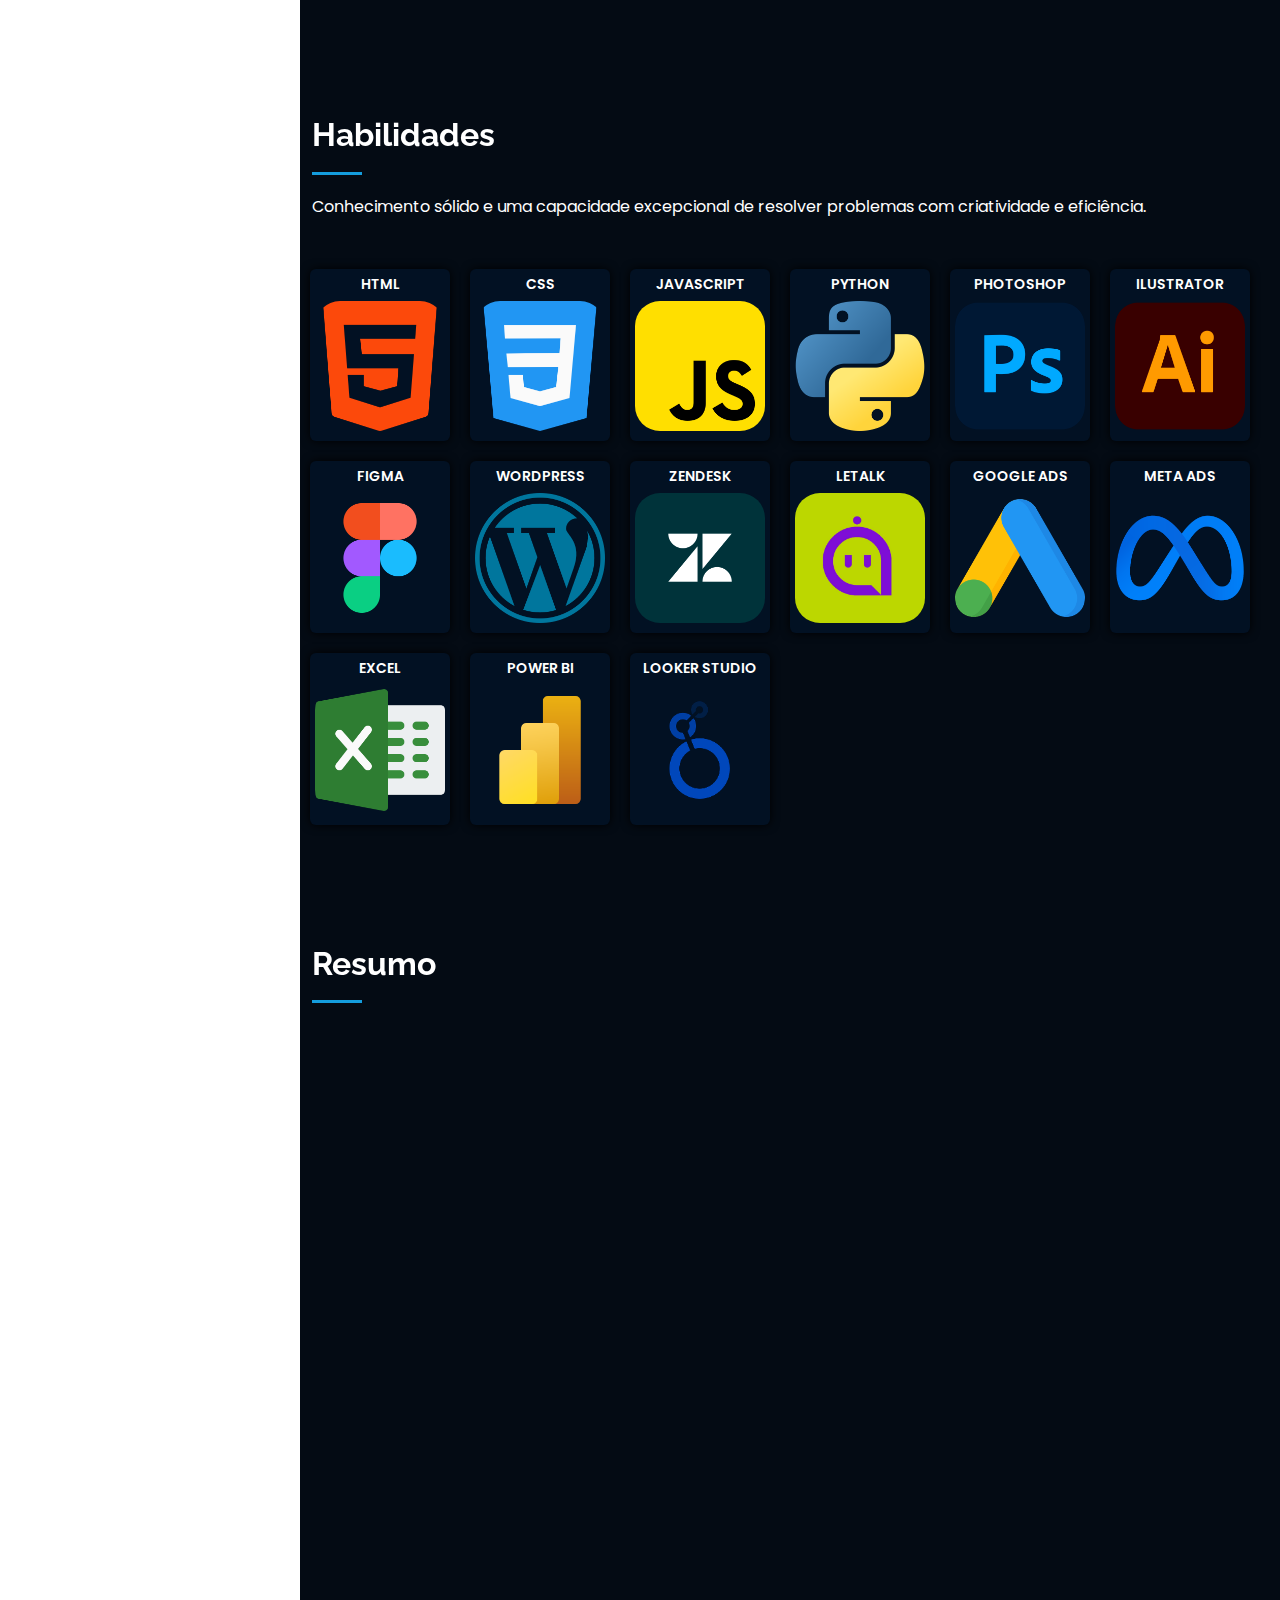
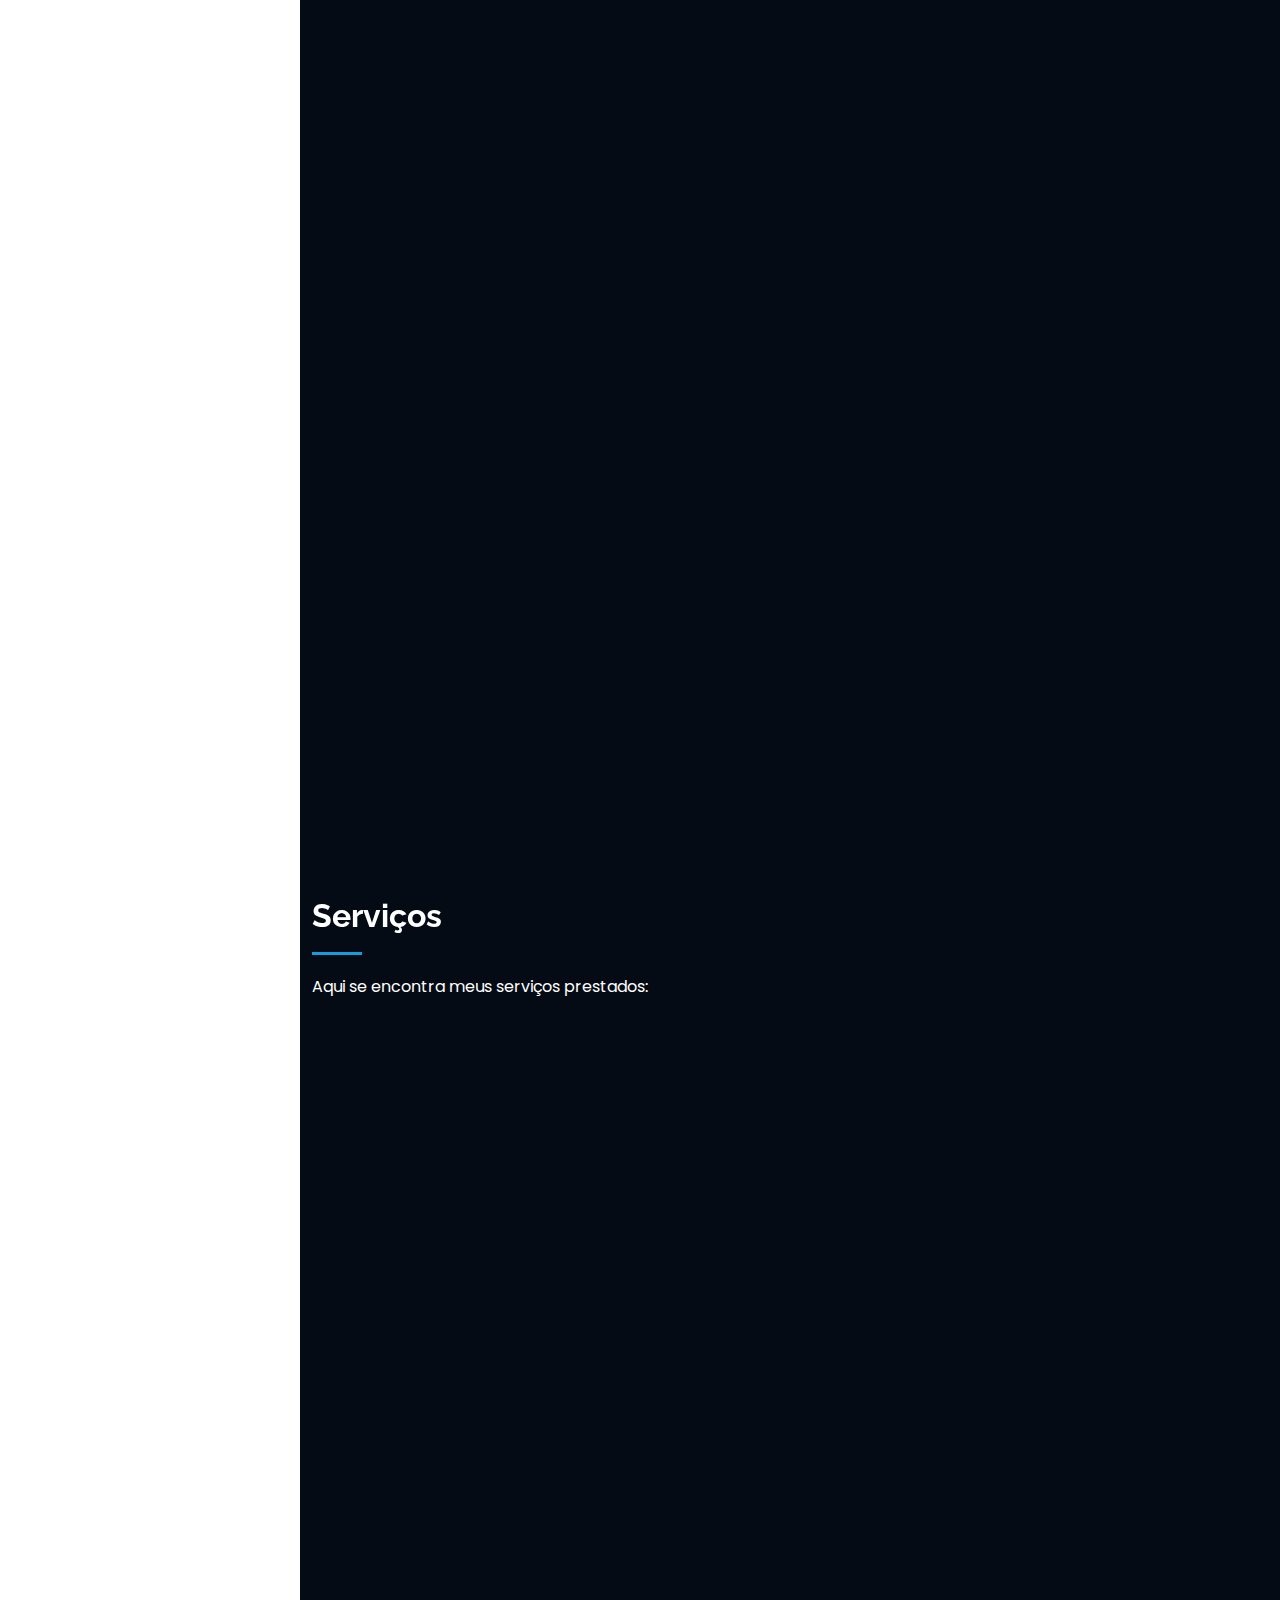
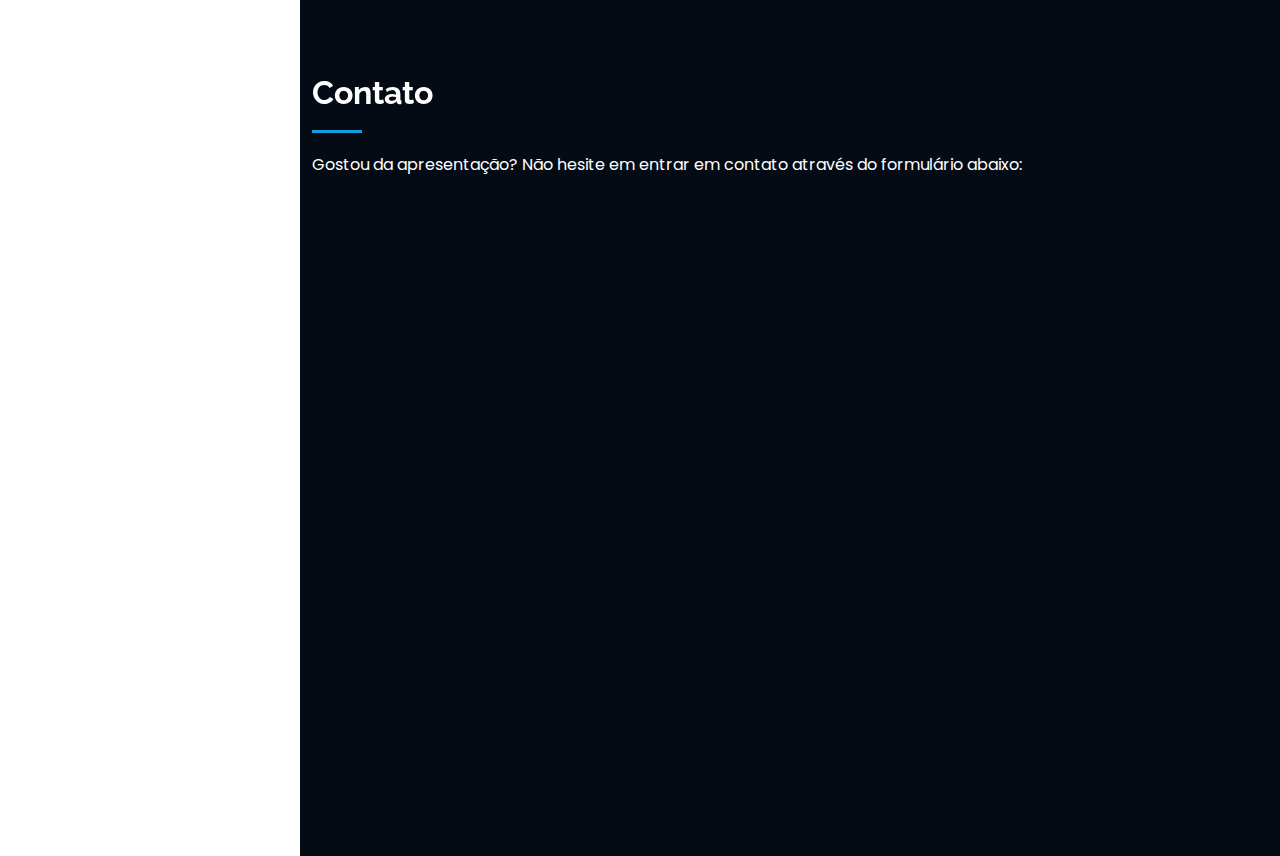
==== commit 85db7129: "Atualização 6.1" ====
--- a/index.html
+++ b/index.html
@@ -238,7 +238,7 @@
               <p><em>Kultivi</em></p>
             </div>
             <div class="resume-item">
-              <h4>Curso de Fundamento de Sucesso do Cliente</h4>
+              <h4>Curso de Fundamentos de Sucesso do Cliente</h4>
               <h5>2023</h5>
               <p><em>Customer Led Growth</em></p>
             </div>
@@ -337,7 +337,7 @@
 
         <div class="row col-12 col-md-12">
           <div class="col-lg-4 col-md-12 col-sm-6 col-12 icon-box" data-aos="fade-up">
-            <div class="icon"><i class='bx bxs-hard-hat'></i></div>
+            <div class="icon"><i class='bx bxs-brush'></i></div>
             <h4 class="title"><a href="">Criação de Posts, Identidade Visual, Criativos e Artes</a></h4>
             <p class="description">Realizo a criação conforme seu produto, suas preferências e minhas
               habilidades estratégicas com base na minha experiência e conhecimentos em artes visuais.</p>
@@ -349,7 +349,7 @@
               alcance de público e aumento de seguidores potencialmente.</p>
           </div>
           <div class="col-lg-4 col-md-12 col-sm-6 col-12 icon-box" data-aos="fade-up" data-aos-delay="200">
-            <div class="icon"><i class='bx bxs-rocket'></i></div>
+            <div class="icon"><i class='bx bx-code-alt'></i></div>
             <h4 class="title"><a href="">Criação, Modernização e Atualização de Site</a></h4>
             <p class="description">Seu site já está a muito tempo no ar e não houve uma atualização? Realizo essa
               atualização com base no mercado atual.</p>
@@ -366,7 +366,7 @@
               fique o mais claro possível e assim traçar estratégias com base nos dados, seja criando o dashboard ou analisando.</p>
           </div>
           <div class="col-lg-4 col-md-12 col-sm-6 col-12 icon-box" data-aos="fade-up" data-aos-delay="500">
-            <div class="icon"><i class='bx bx-wrench'></i></div>
+            <div class="icon"><i class='bx bxs-rocket'></i></div>
             <h4 class="title"><a href="">Tráfego Pago</a></h4>
             <p class="description">Quer escalar o alcance do seu público por meio de anúncios na internet e redes sociais? Pode deixar 
               esse trabalho comigo para melhor desempenho.</p>
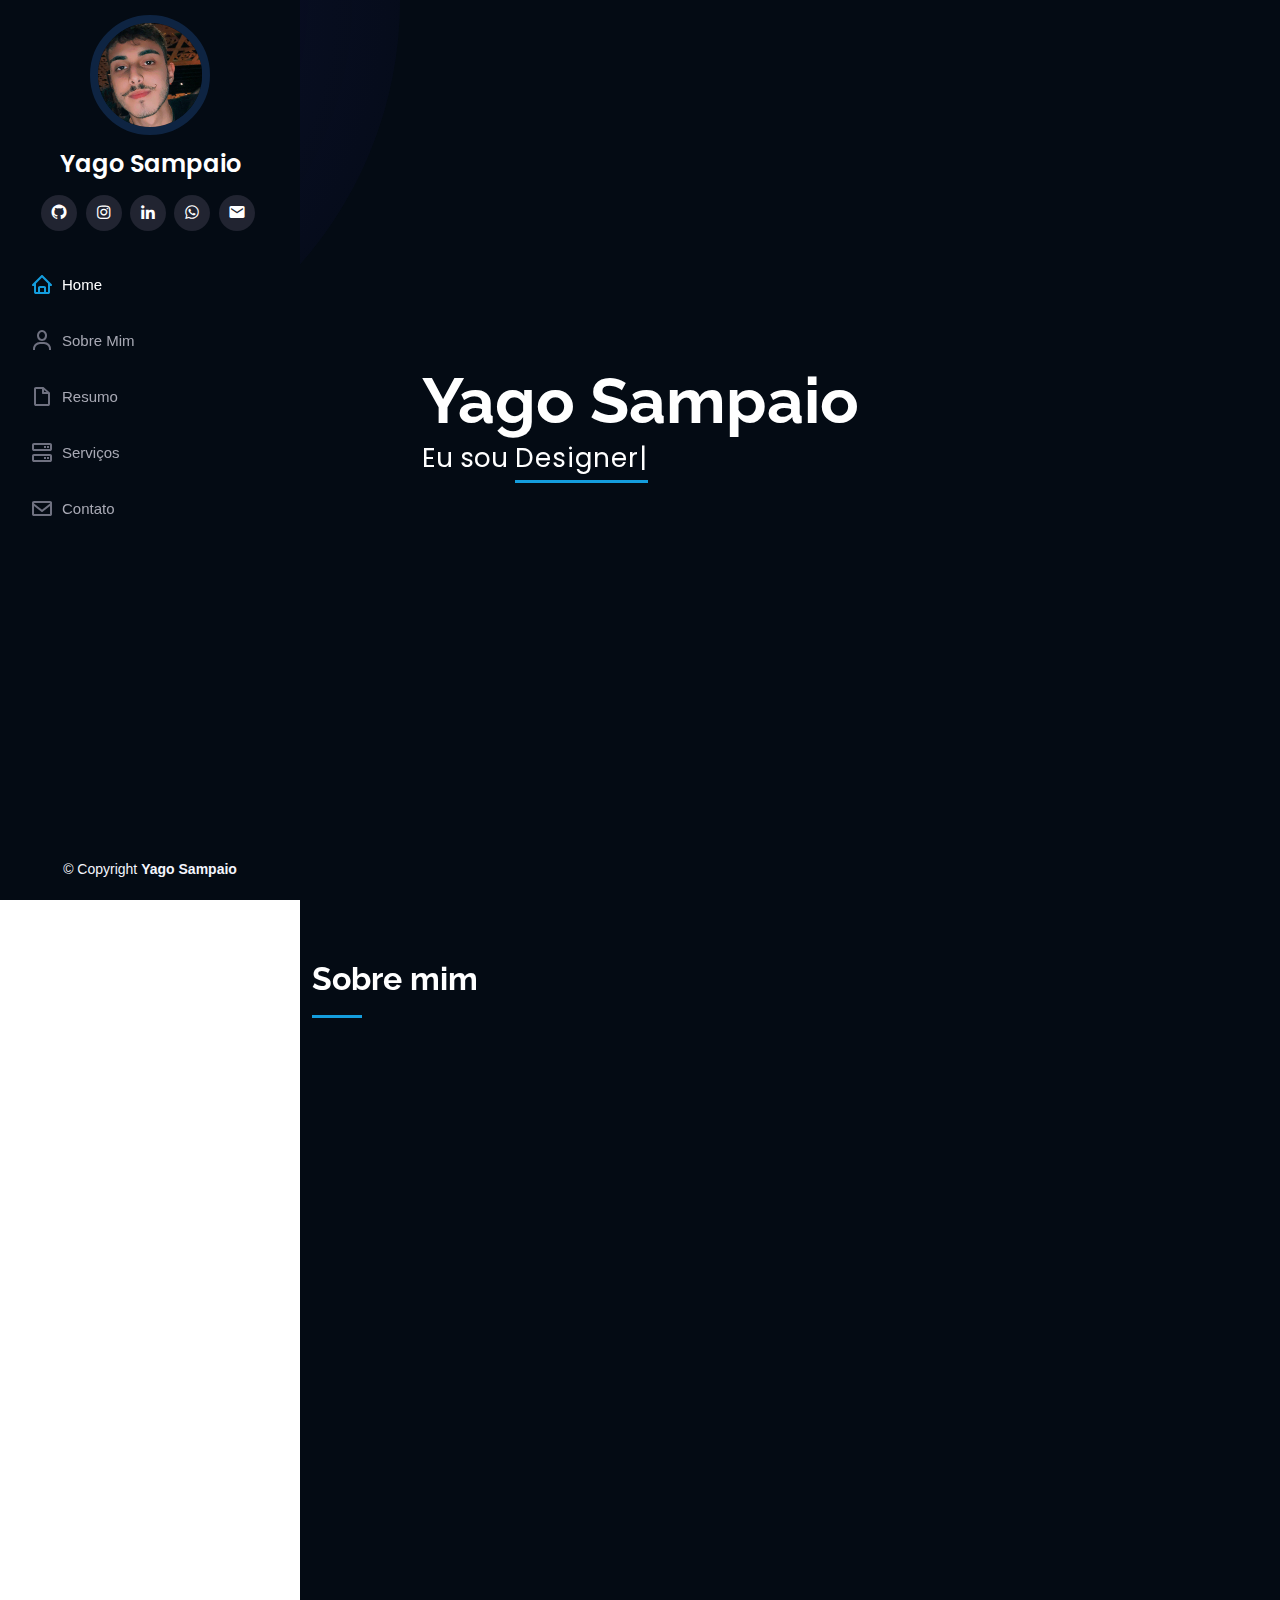
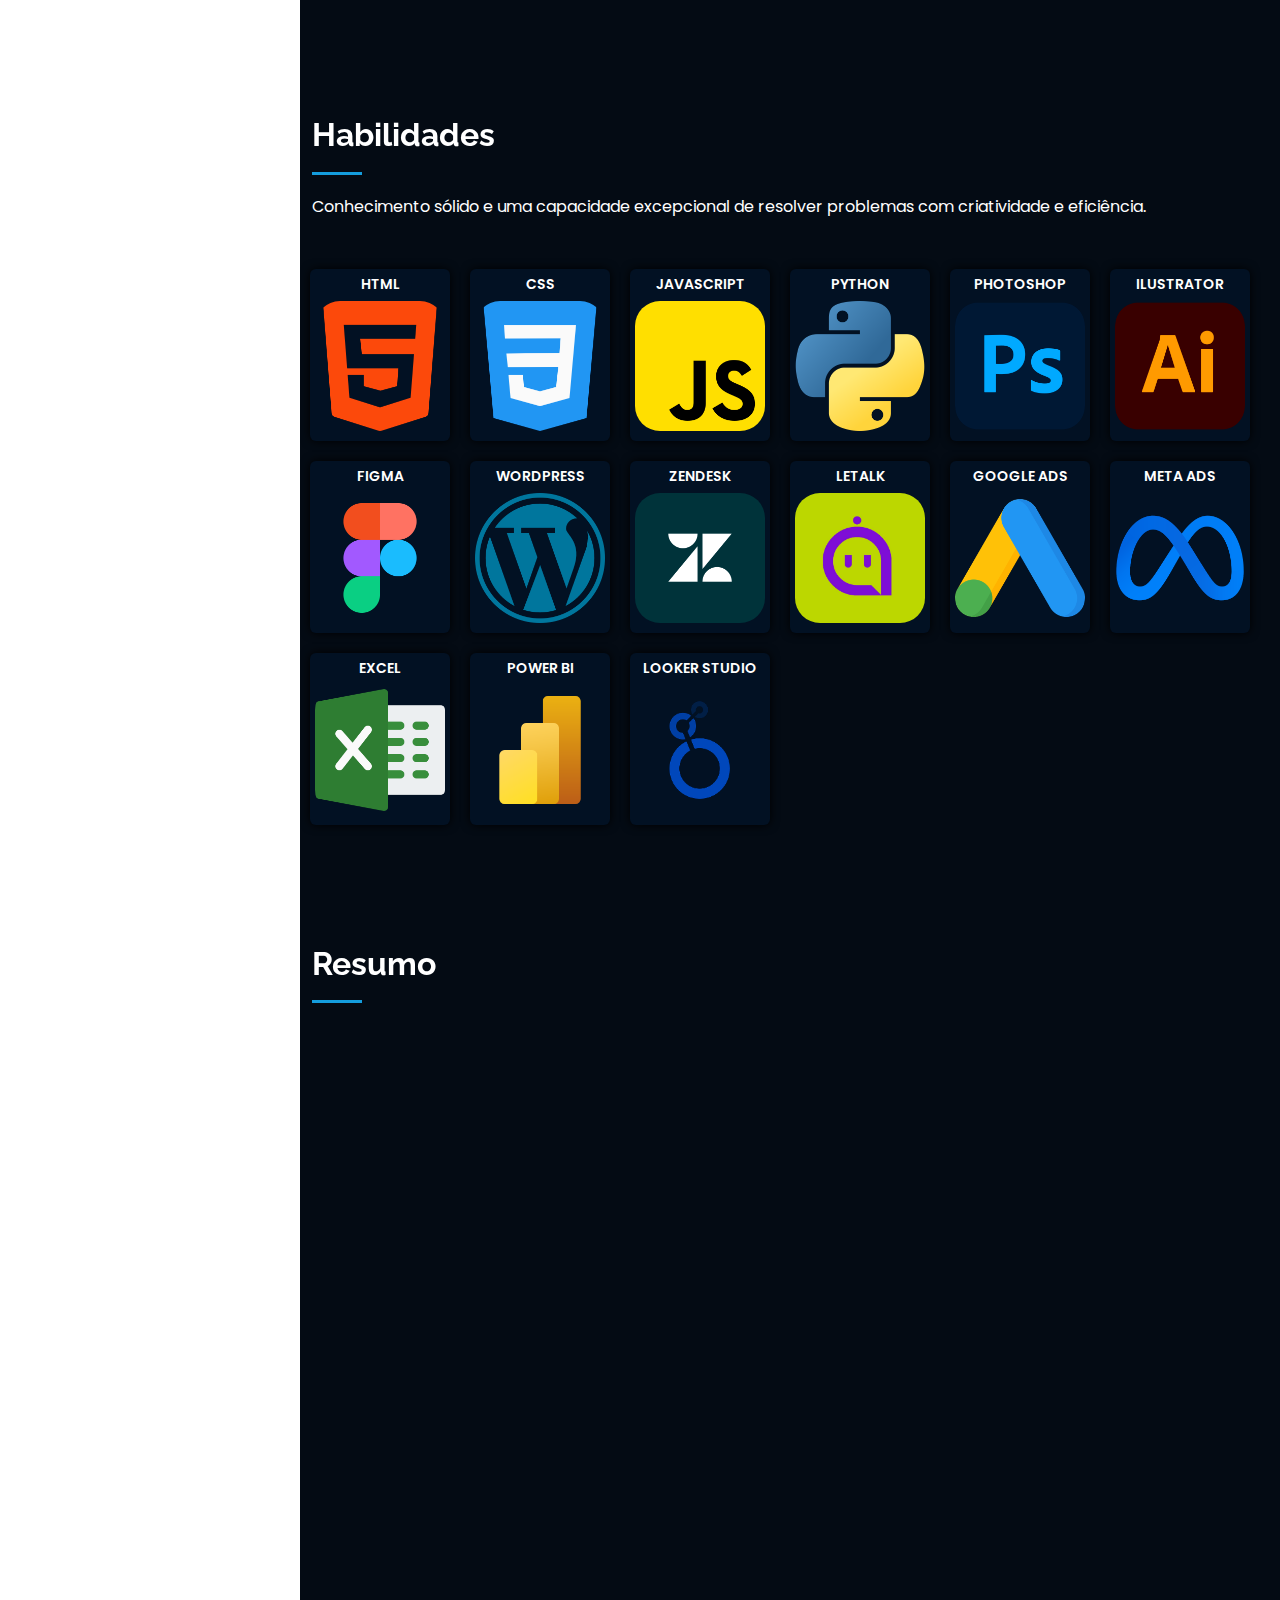
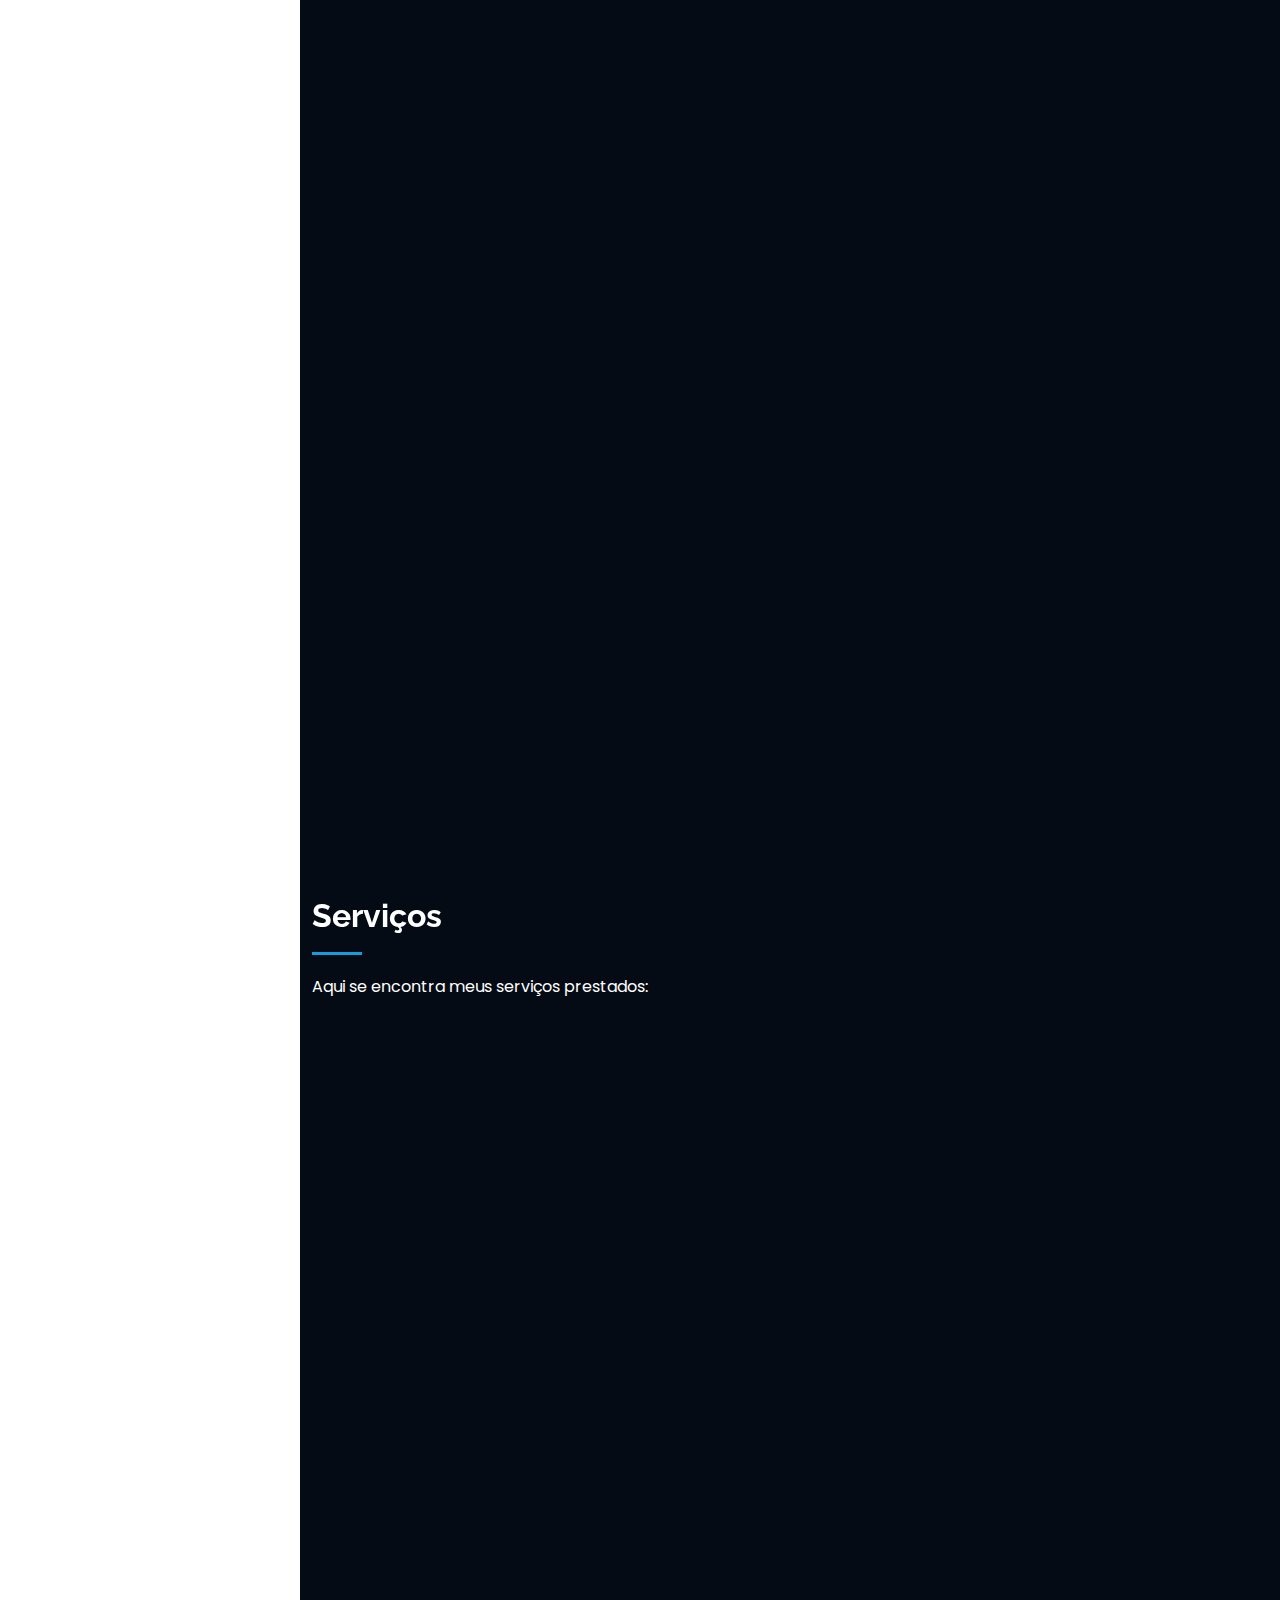
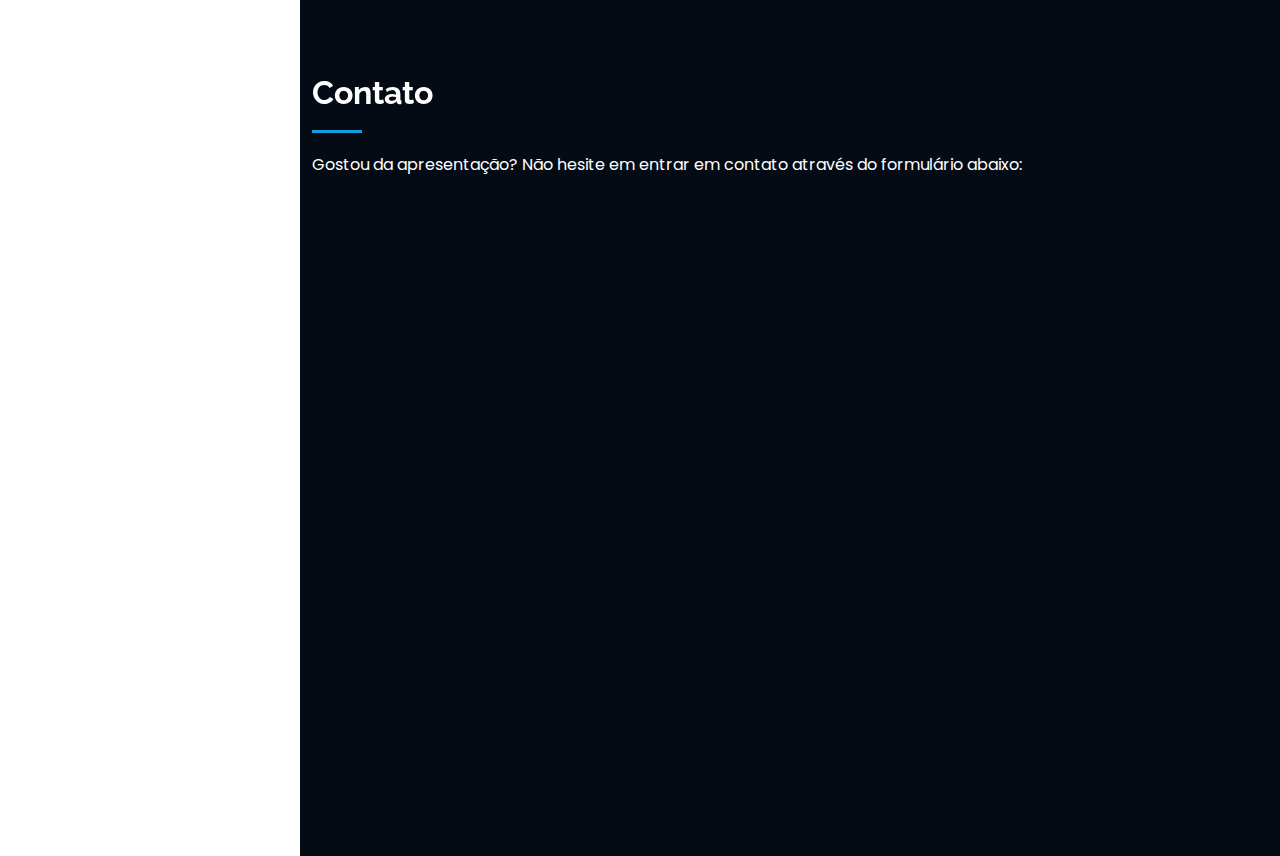
==== commit 2180110f: "Atualização 6.3" ====
--- a/index.html
+++ b/index.html
@@ -35,6 +35,7 @@
 </head>
 
 <body>
+  
   <div class="cursor-effect"></div>
   <!-- ======= Mobile nav toggle button ======= -->
   <i class="bi bi-list mobile-nav-toggle d-xl-none"></i>
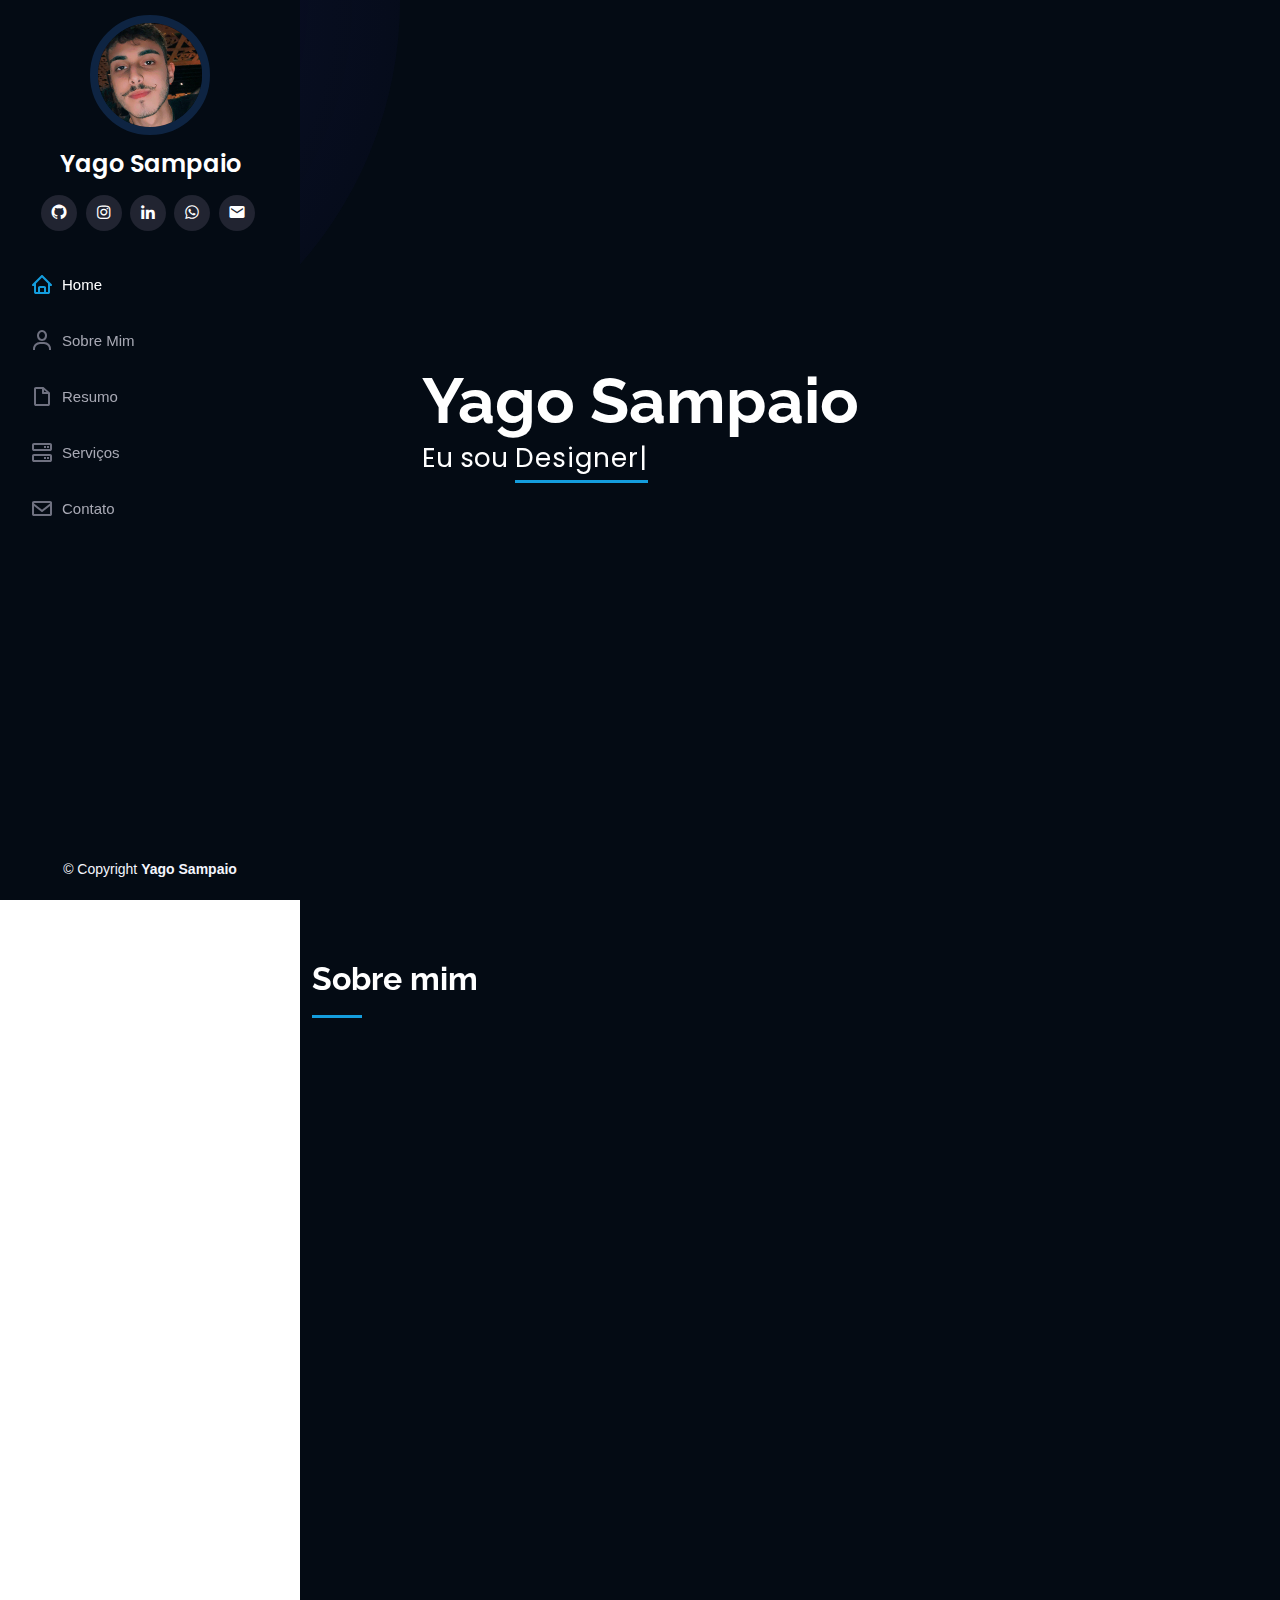
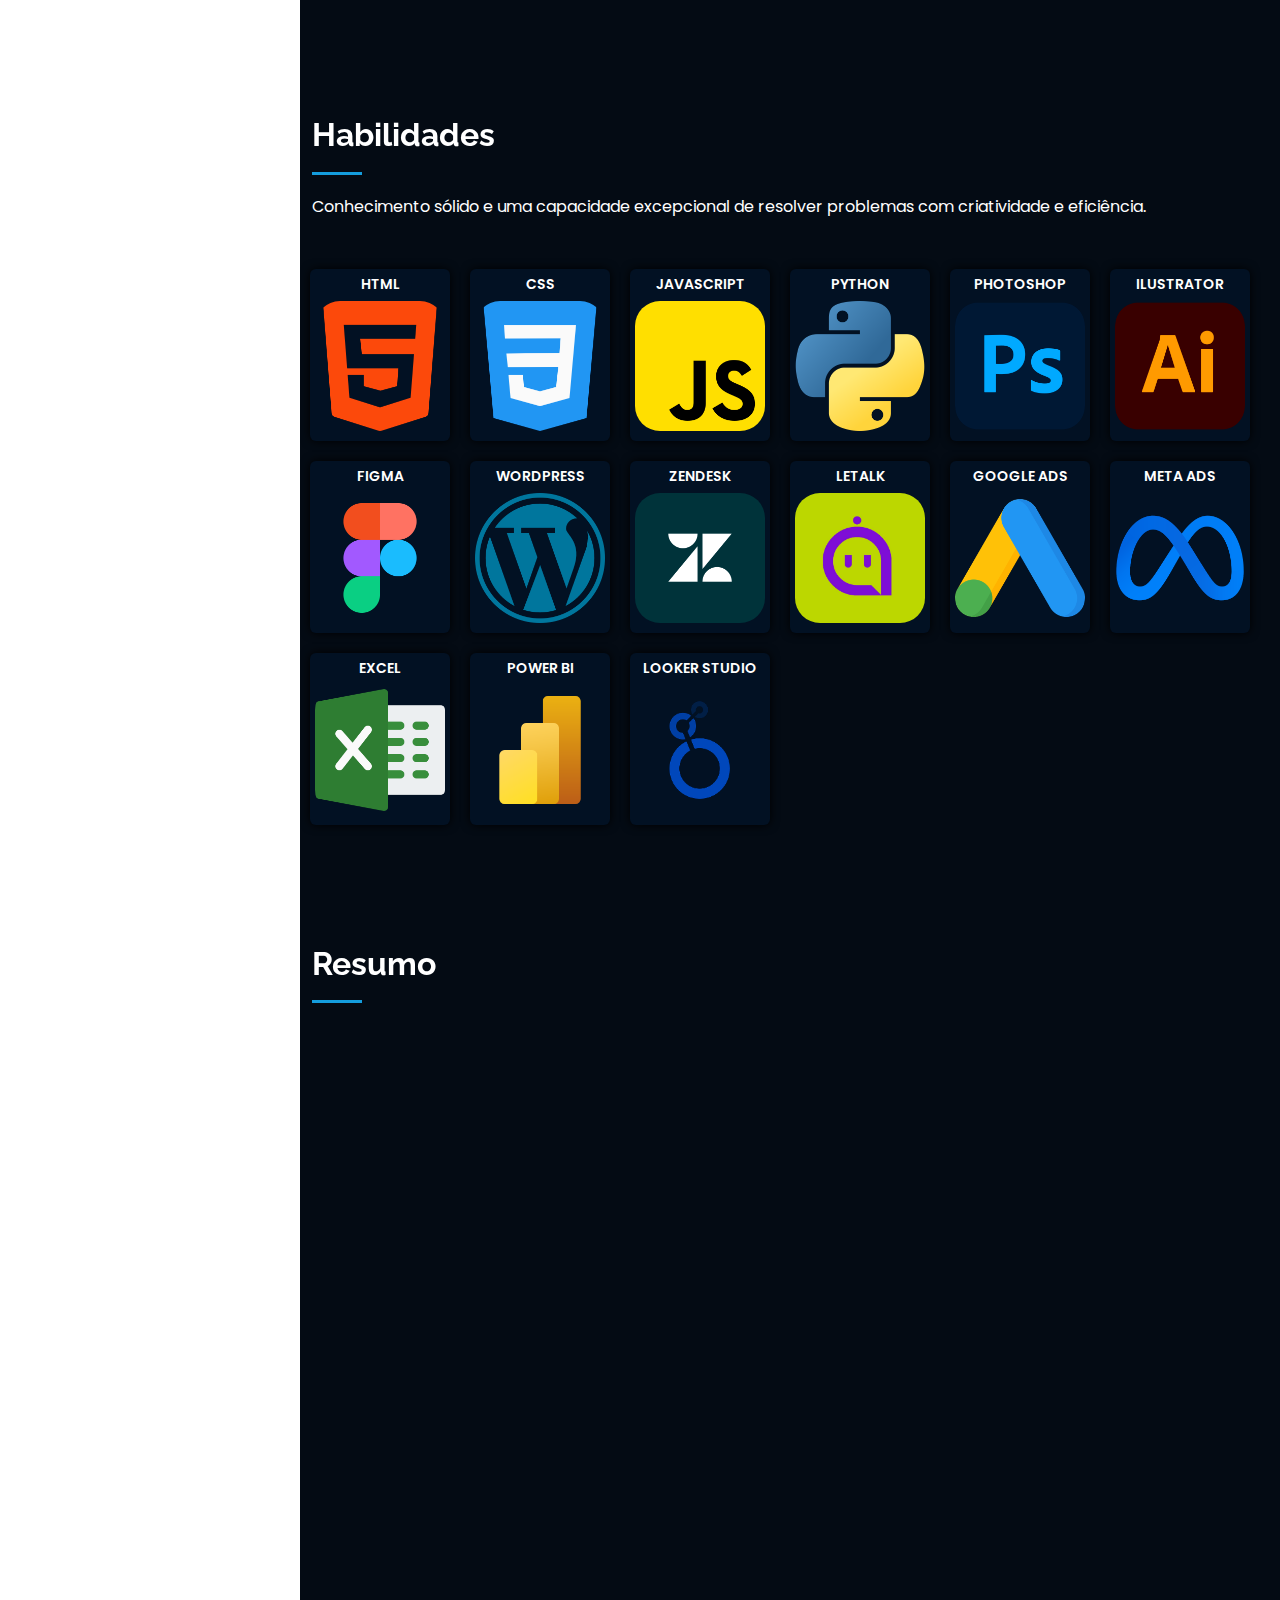
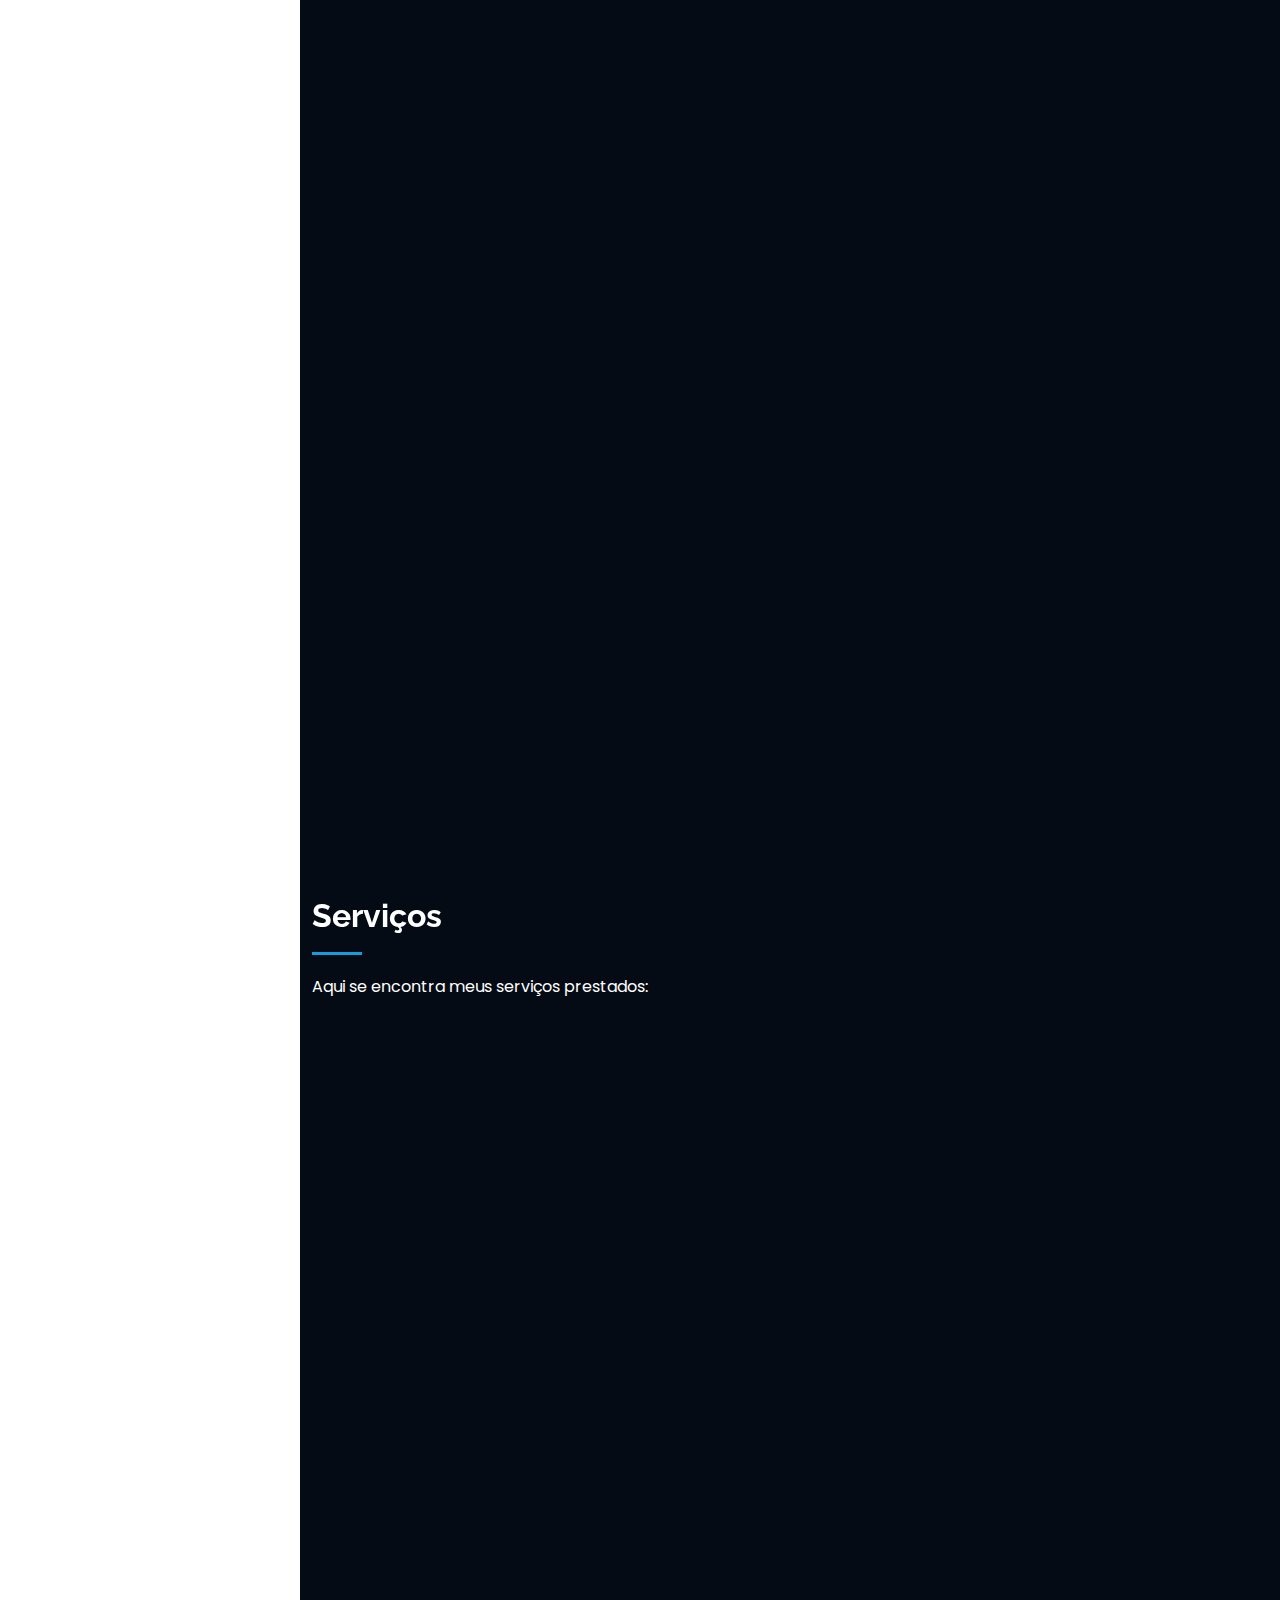
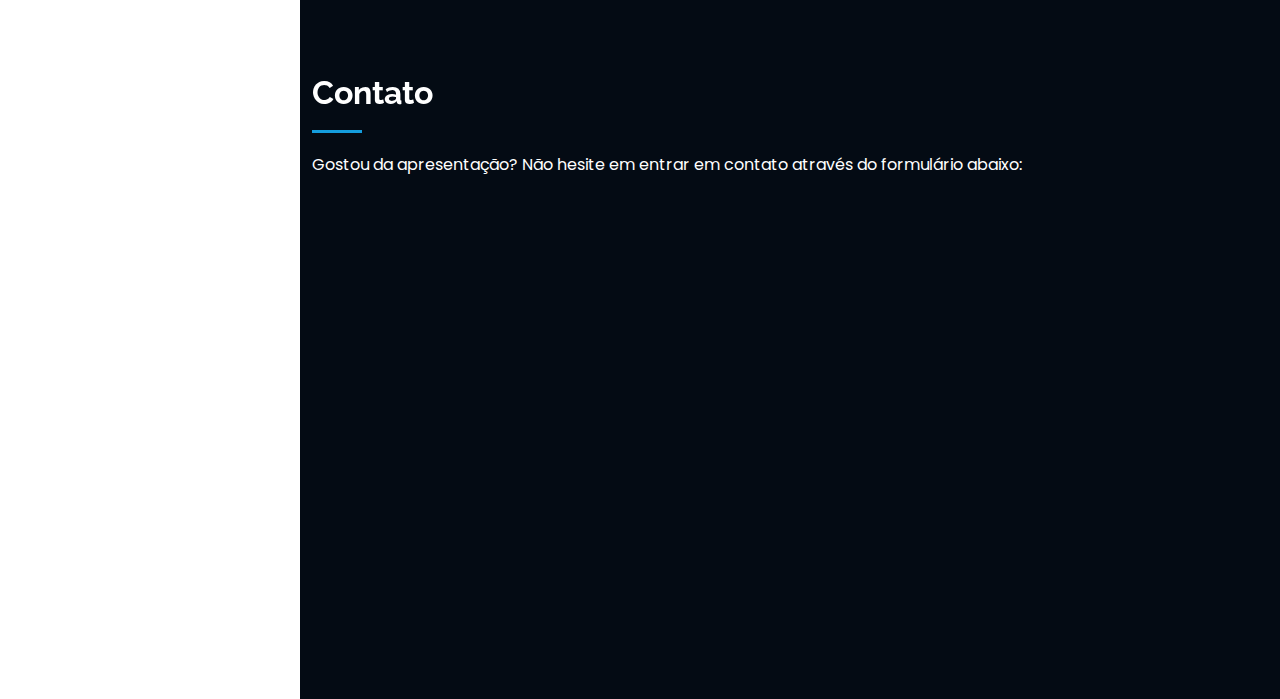
==== commit 360334da: "update" ====
--- a/index.html
+++ b/index.html
@@ -35,7 +35,7 @@
 </head>
 
 <body>
-  
+
   <div class="cursor-effect"></div>
   <!-- ======= Mobile nav toggle button ======= -->
   <i class="bi bi-list mobile-nav-toggle d-xl-none"></i>
@@ -104,16 +104,19 @@
               experiência em atendimento ao cliente e marketing digital, minha proficiência em tecnologia e análise de
               dados, incluindo a criação de dashboards, me permite tomar decisões embasadas em informações sólidas. Além
               disso, meu histórico de gestão e liderança de equipes reflete minhas excelentes habilidades de comunicação
-              verbal e escrita.</p>  
-
-            <p id="sobre">Minha paixão pelo design aliada à minha experiência em marketing digital me permitiu desenvolver habilidades 
-              sólidas em criar estratégias visuais impactantes e eficientes para aumentar a presença online de marcas.</p>  
-
-            <p id="sobre">Tenho conhecimento em áreas como Customer Success (CS), Customer Experience (CX) e suporte, bem como
+              verbal e escrita.</p>
+
+            <p id="sobre">Minha paixão pelo design aliada à minha experiência em marketing digital me permitiu
+              desenvolver habilidades
+              sólidas em criar estratégias visuais impactantes e eficientes para aumentar a presença online de marcas.
+            </p>
+
+            <p id="sobre">Tenho conhecimento em áreas como Customer Success (CS), Customer Experience (CX) e suporte,
+              bem como
               domínio do pacote Office. Estou familiarizado com relacionamentos tanto B2B quanto B2C e experiente em
               soluções de Software as a Service (SaaS). Embora meu inglês seja básico, estou comprometido em
               aprimorá-lo. Estou pronto para fazer parte de equipes e projetos desafiadores e contribuir de forma
-              significativa para alcançar os objetivos da nossa empresa.</p>  
+              significativa para alcançar os objetivos da nossa empresa.</p>
             </p>
           </div>
         </div>
@@ -346,7 +349,8 @@
           <div class="col-lg-4 col-md-12 col-sm-6 col-12 icon-box" data-aos="fade-up" data-aos-delay="100">
             <div class="icon"><i class='bx bxs-message-alt-edit'></i></div>
             <h4 class="title"><a href="">Gestão de Redes Sociais</a></h4>
-            <p class="description">Realizo toda a gestão das suas redes sociais como social media, trazendo resultado de engajamento, 
+            <p class="description">Realizo toda a gestão das suas redes sociais como social media, trazendo resultado de
+              engajamento,
               alcance de público e aumento de seguidores potencialmente.</p>
           </div>
           <div class="col-lg-4 col-md-12 col-sm-6 col-12 icon-box" data-aos="fade-up" data-aos-delay="200">
@@ -358,18 +362,21 @@
           <div class="col-lg-4 col-md-12 col-sm-6 col-12 icon-box" data-aos="fade-up" data-aos-delay="300">
             <div class="icon"><i class='bx bx-support'></i></div>
             <h4 class="title"><a href="">Sucesso do Cliente</a></h4>
-            <p class="description">Desenvolvo o serviço de sucesso do cliente, avaliando sua empresa, e seu histórico em relação à satisfação do cliente.</p>
+            <p class="description">Desenvolvo o serviço de sucesso do cliente, avaliando sua empresa, e seu histórico em
+              relação à satisfação do cliente.</p>
           </div>
           <div class="col-lg-4 col-md-12 col-sm-6 col-12 icon-box" data-aos="fade-up" data-aos-delay="400">
             <div class="icon"><i class='bx bxs-dashboard'></i></div>
             <h4 class="title"><a href="">Análise e Criação de Dashboards</a></h4>
             <p class="description">Quer uma análise sobre dados específicos da sua empresa? Realizo para que
-              fique o mais claro possível e assim traçar estratégias com base nos dados, seja criando o dashboard ou analisando.</p>
+              fique o mais claro possível e assim traçar estratégias com base nos dados, seja criando o dashboard ou
+              analisando.</p>
           </div>
           <div class="col-lg-4 col-md-12 col-sm-6 col-12 icon-box" data-aos="fade-up" data-aos-delay="500">
             <div class="icon"><i class='bx bxs-rocket'></i></div>
             <h4 class="title"><a href="">Tráfego Pago</a></h4>
-            <p class="description">Quer escalar o alcance do seu público por meio de anúncios na internet e redes sociais? Pode deixar 
+            <p class="description">Quer escalar o alcance do seu público por meio de anúncios na internet e redes
+              sociais? Pode deixar
               esse trabalho comigo para melhor desempenho.</p>
           </div>
         </div>
@@ -389,7 +396,8 @@
         <div class="row" data-aos="fade-in">
 
           <div class="col-lg-12 mt-5 mt-lg-0 d-flex align-items-stretch">
-            <form action="https://api.staticforms.xyz/submit" method="post" class="php-email-form" name="contact">
+            <form action="https://api.staticforms.xyz/submit" method="post" role="form lass=" php-email-form"
+              name="contact">
               <div class="row">
                 <div class="form-group col-md-6">
                   <label for="name">Nome</label>
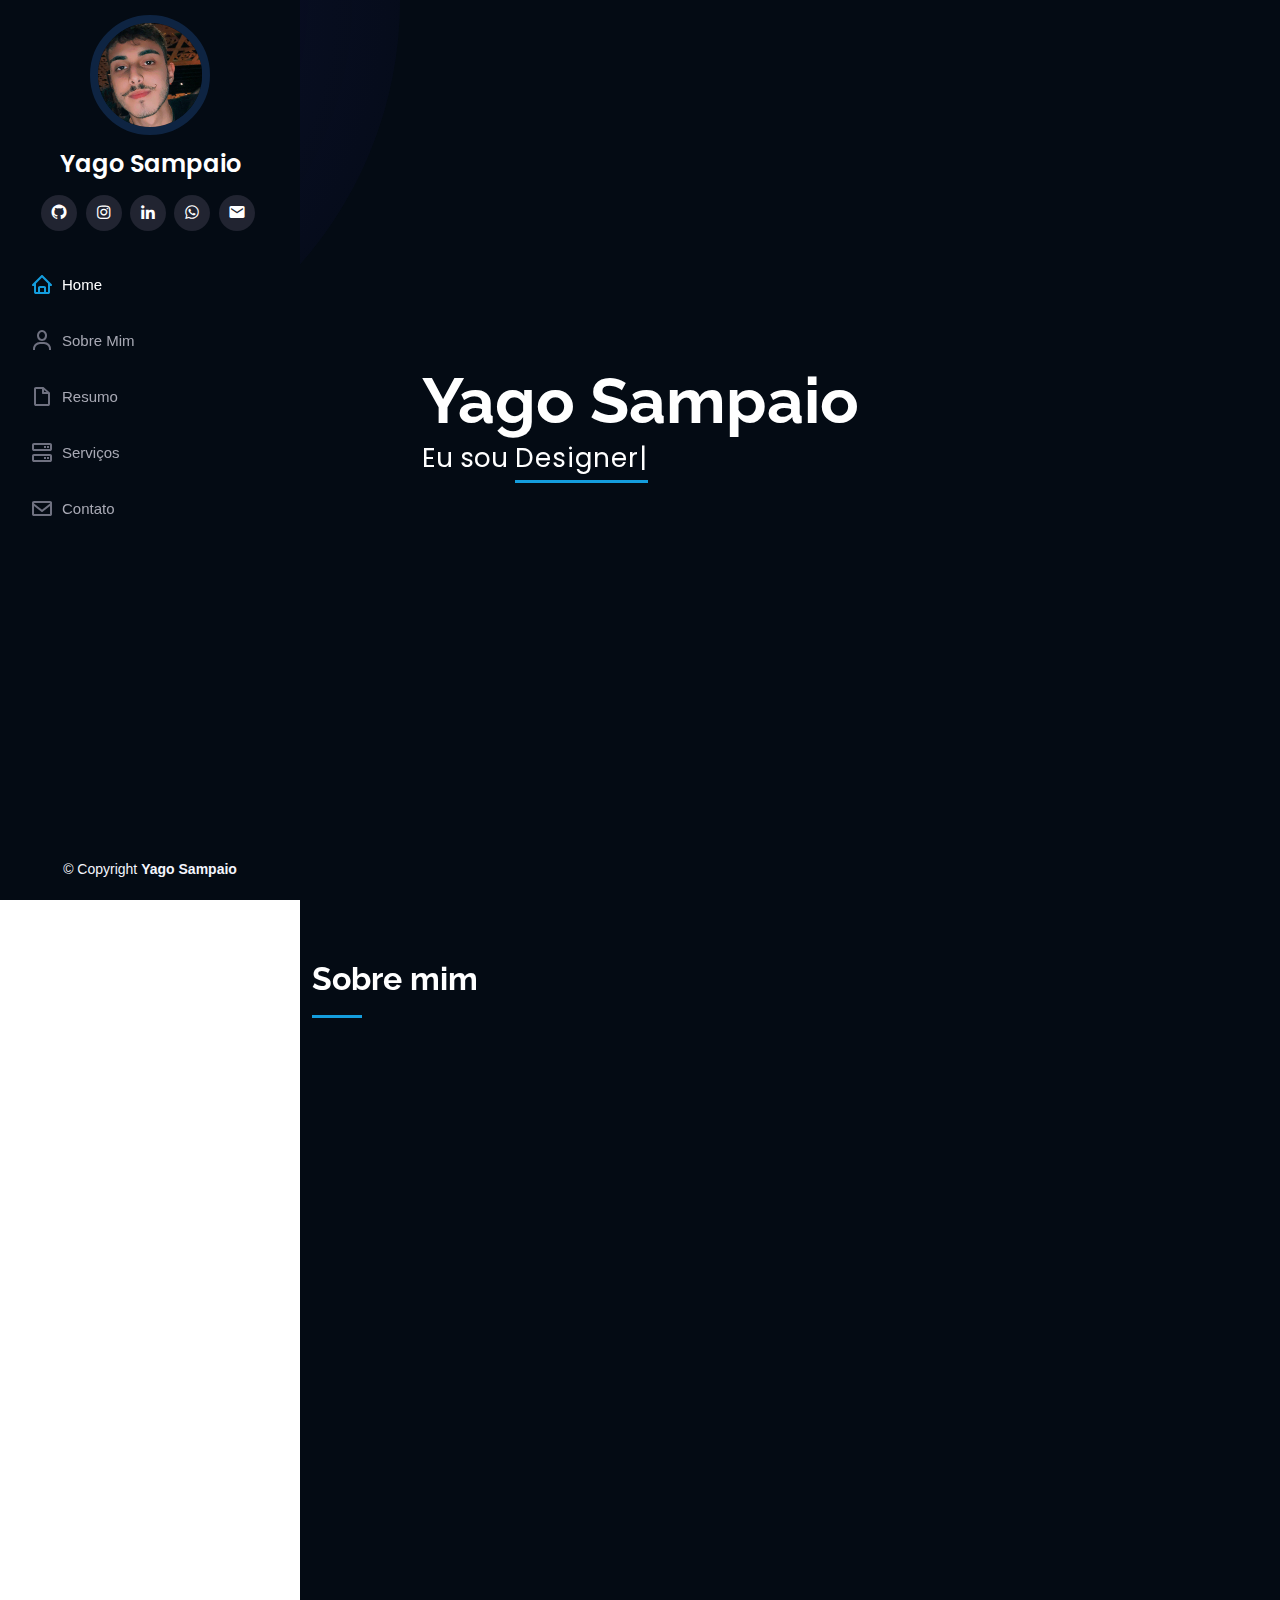
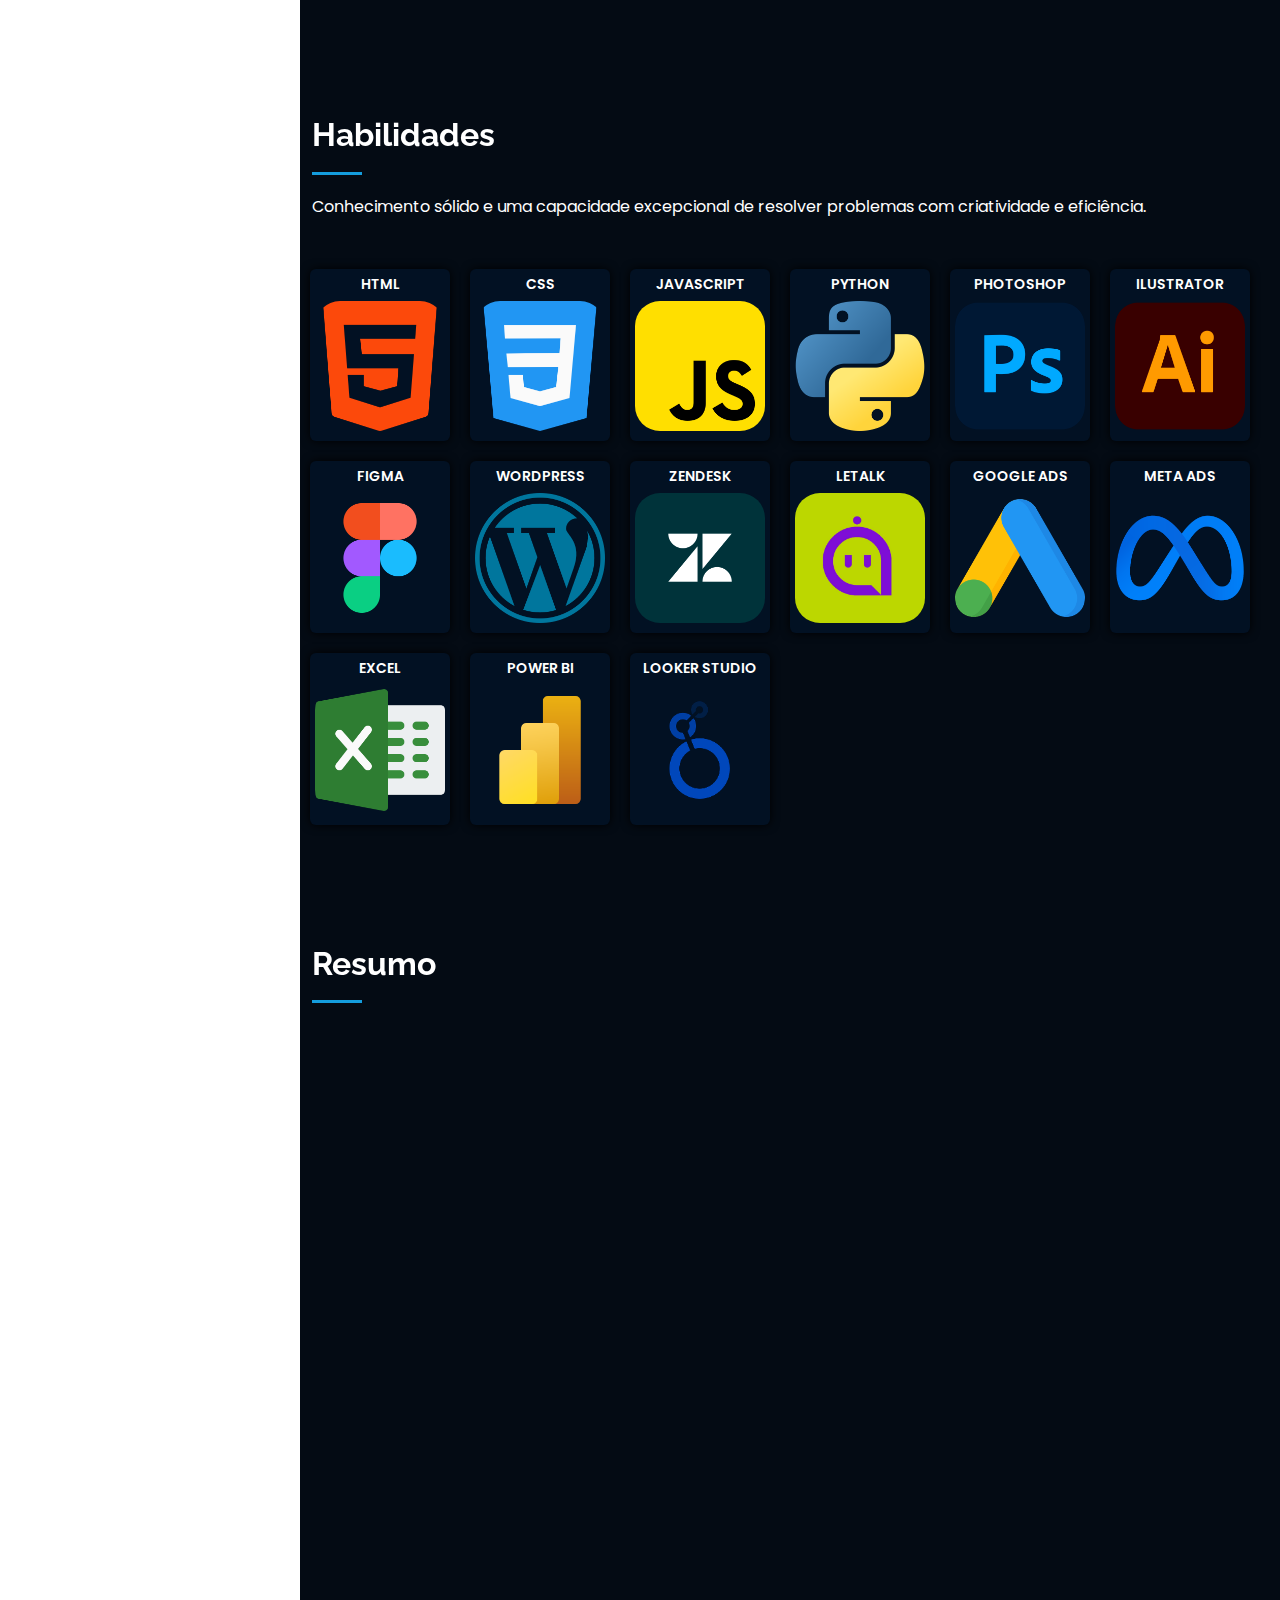
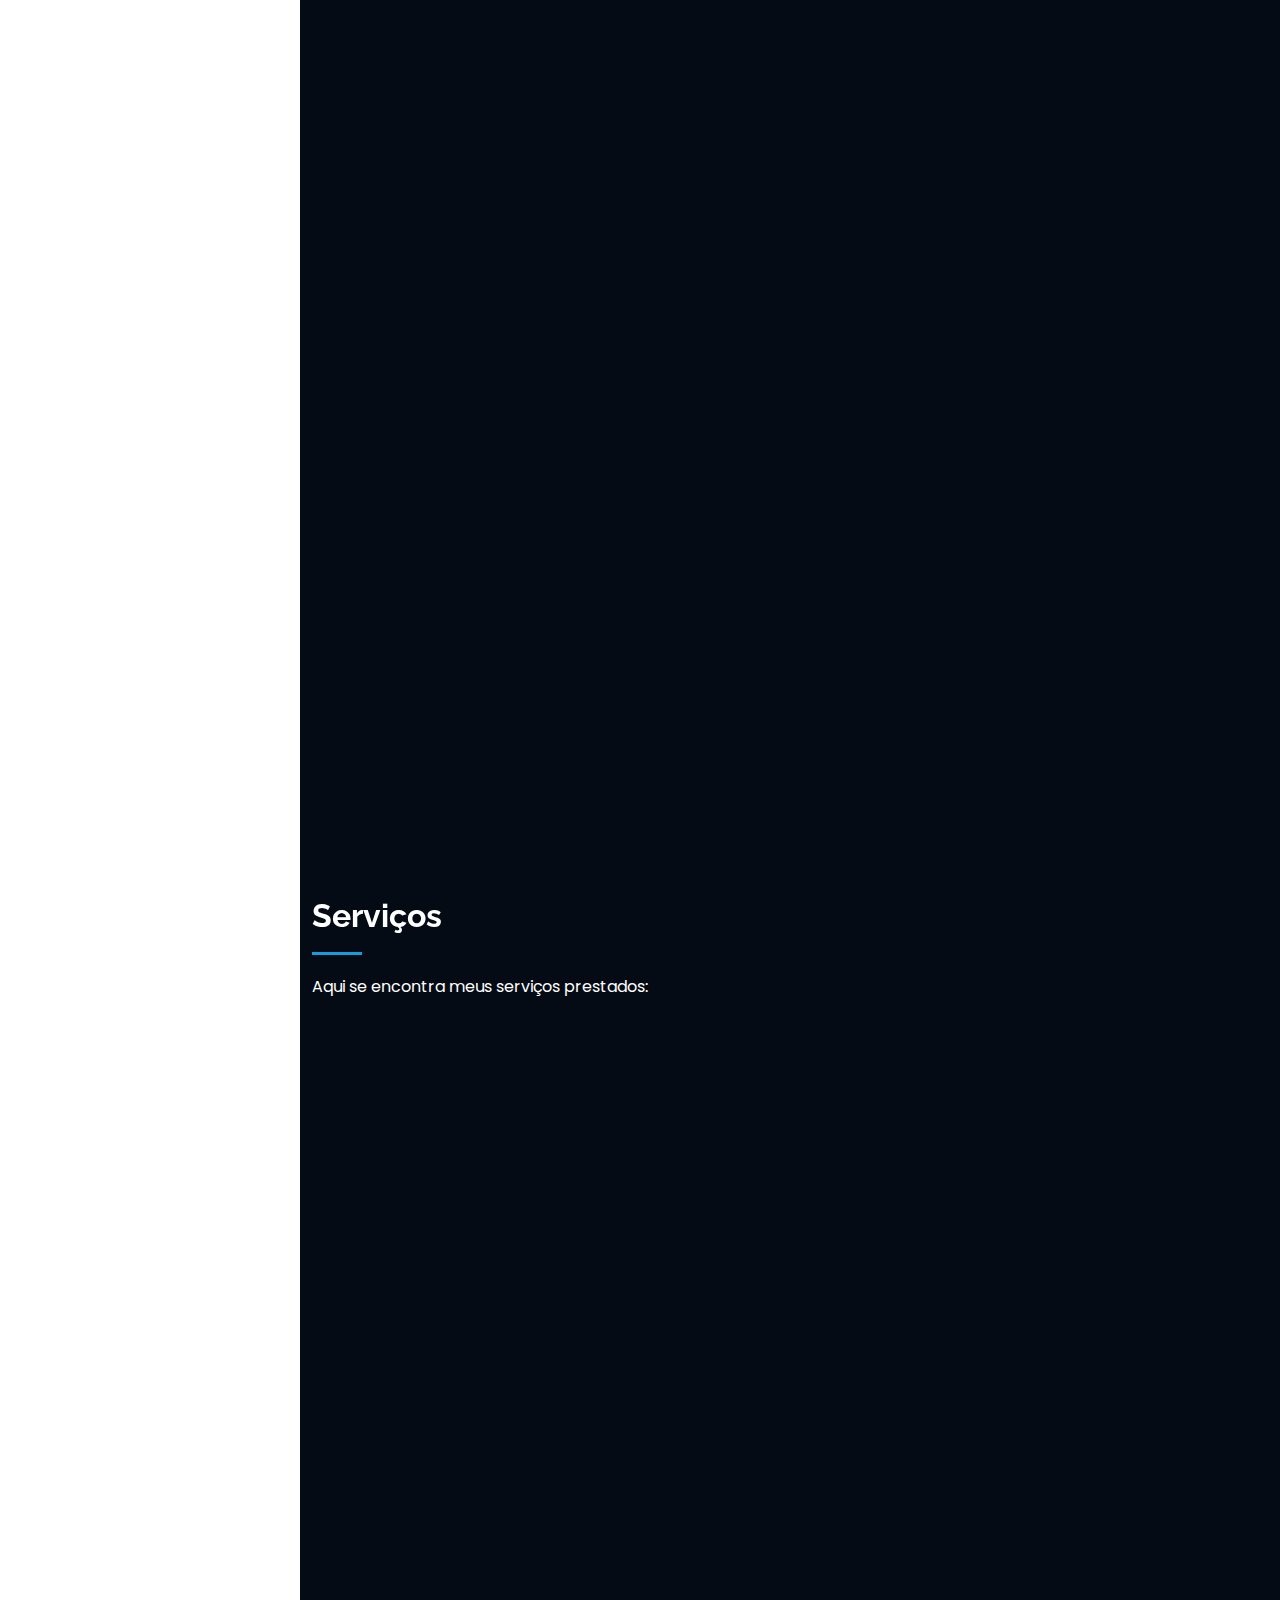
==== commit 6703dedc: "Descreva aqui o que foi alterado no index.html" ====
--- a/index.html
+++ b/index.html
@@ -384,7 +384,7 @@
       </div>
     </section><!-- End Services Section -->
 
-    <!-- ======= Contact Section ======= -->
+    <!-- ======= Contact Section ======= 
     <section id="contact" class="contact">
       <div class="container">
 
